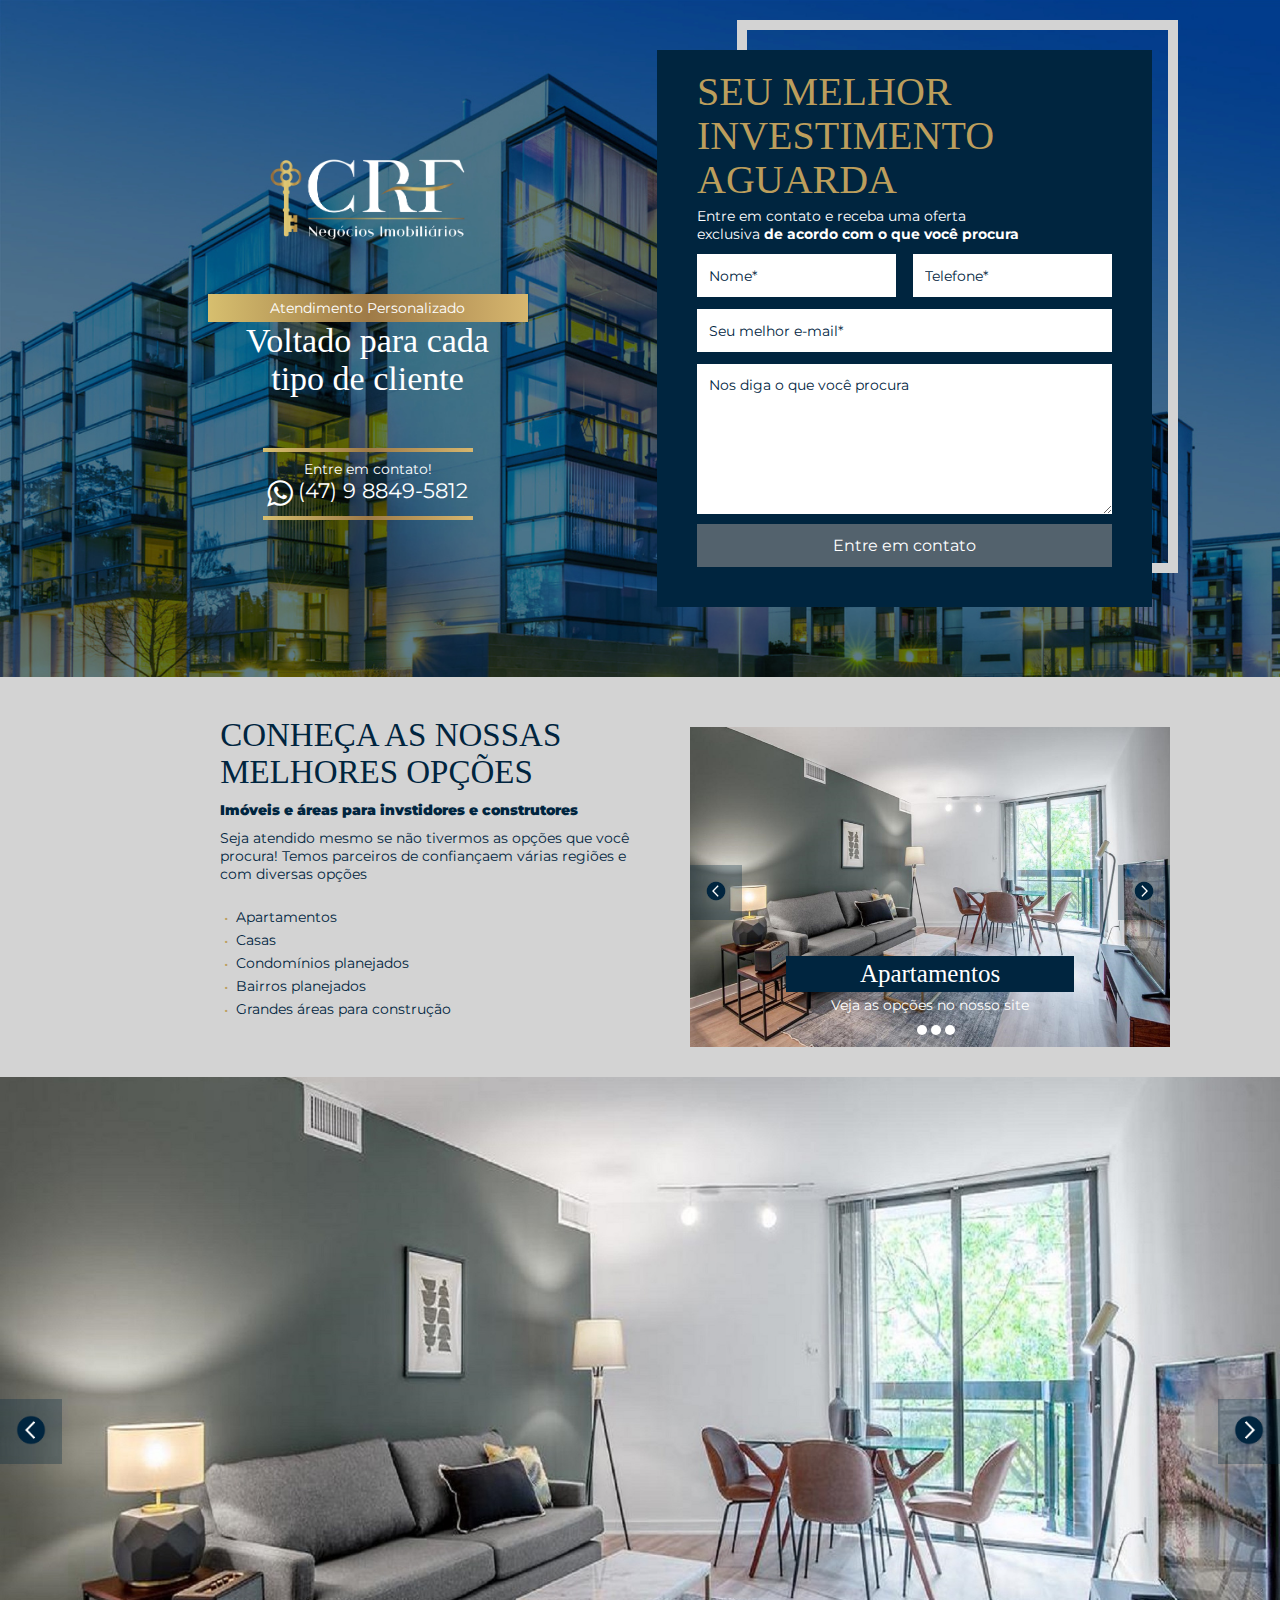
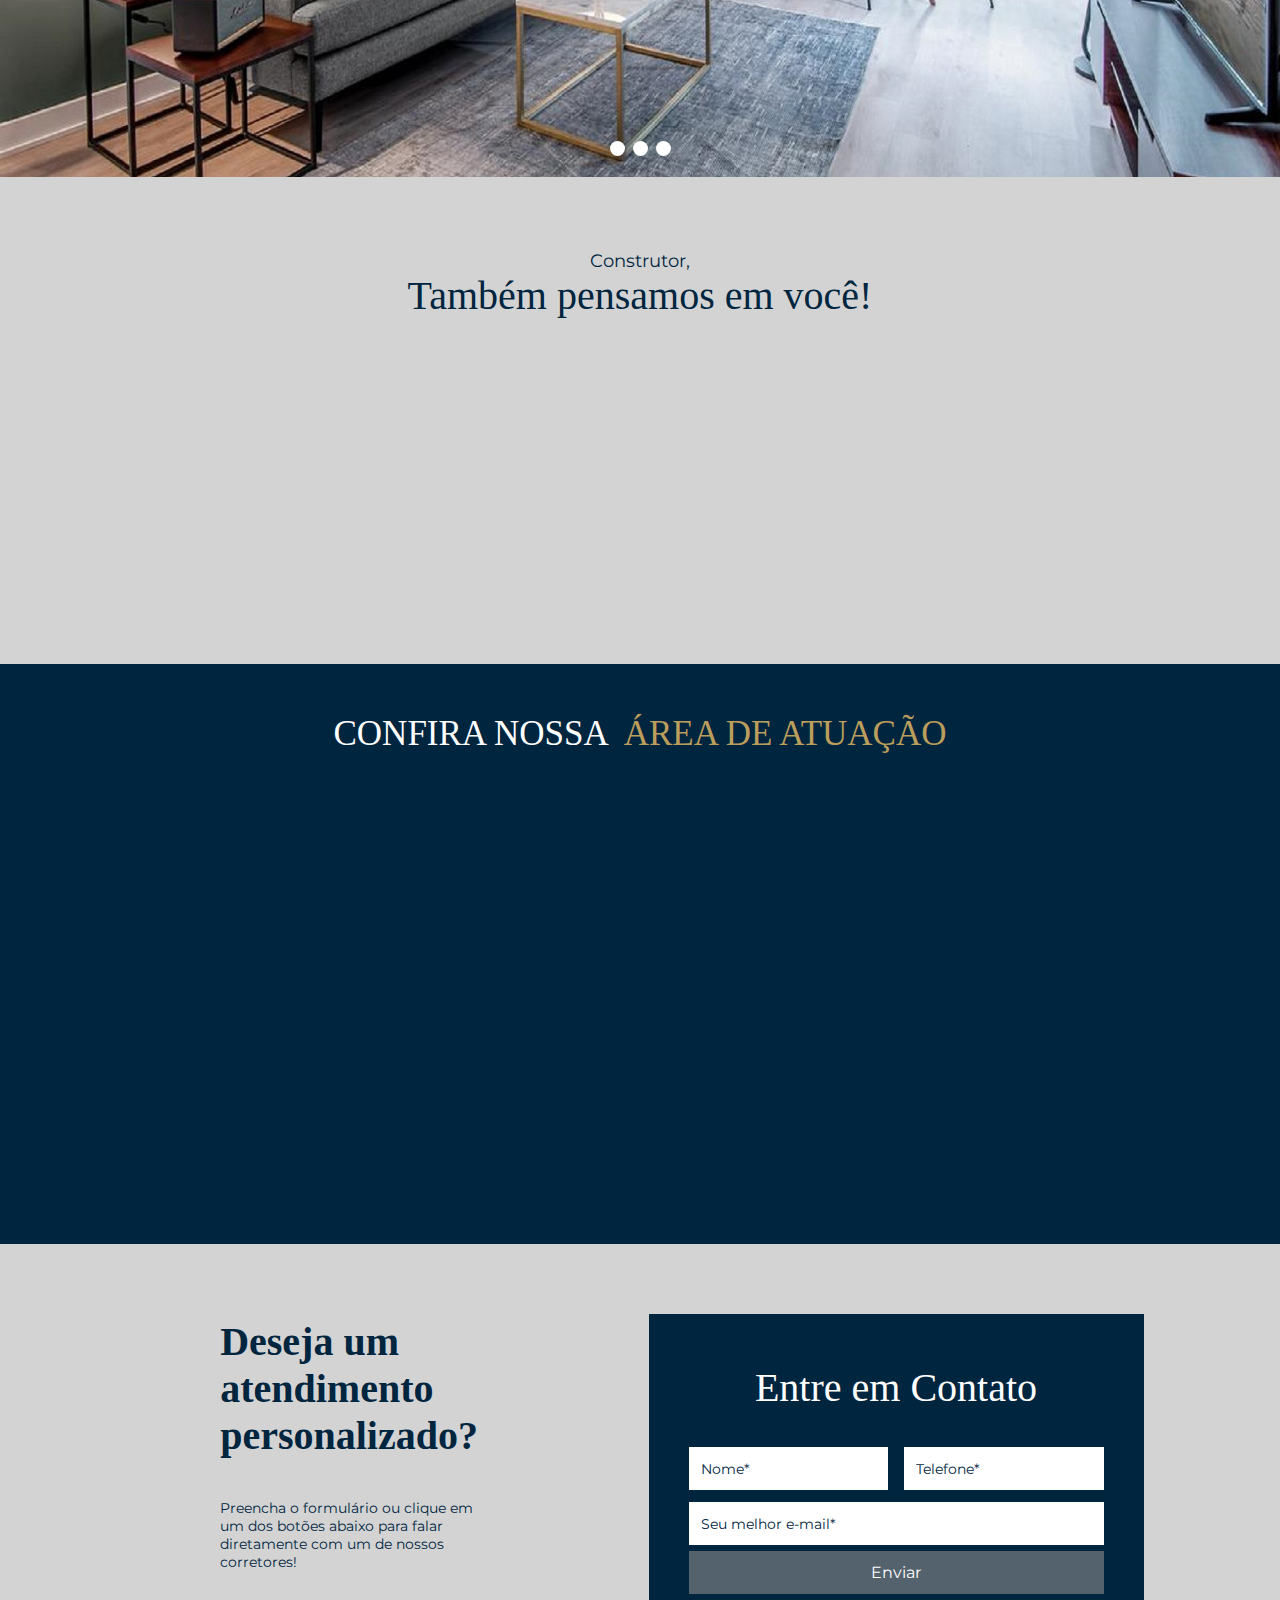
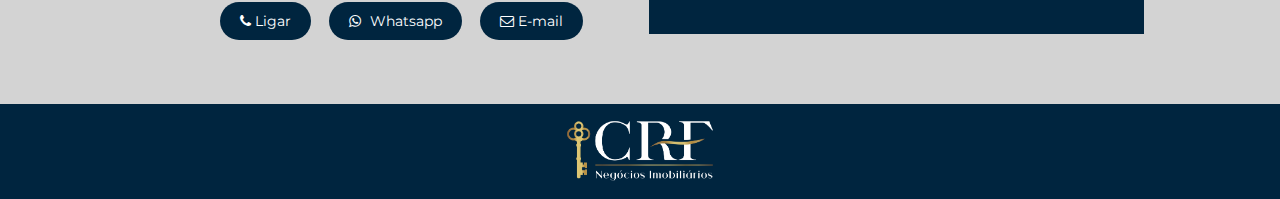
==== index.html @ a155dc1a "fixed alignment on terrenos" ====
<!DOCTYPE html>
<html lang="pt-br">
  <head>
    <title>CRF - Negócios Imobiliários</title>
    <meta charset="utf-8" />
    <meta name="viewport" content="width=device-width, initial-scale=1" />
    <link rel="stylesheet" href="style.css" />
    <script src="https://ajax.googleapis.com/ajax/libs/jquery/1.7.1/jquery.min.js"></script>
    <link
      rel="stylesheet"
      href="https://cdnjs.cloudflare.com/ajax/libs/font-awesome/4.7.0/css/font-awesome.min.css"
    />
    <link
      href="https://fonts.googleapis.com/css?family=Open+Sans"
      rel="stylesheet"
      type="text/css"
    />
    <link rel="preconnect" href="https://fonts.gstatic.com" />
    <link
      href="https://fonts.googleapis.com/css2?family=Montserrat&display=swap"
      rel="stylesheet"
    />
  </head>
  <body>
    <script>
      $(window).on("load", function () {
        $(window)
          .scroll(function () {
            var windowBottom = $(this).scrollTop() + $(this).innerHeight();
            $(".fadeScroll").each(function () {
              /* Check the location of each desired element */
              var objectBottom = $(this).offset().top + $(this).outerHeight();

              /* If the element is completely within bounds of the window, fade it in */
              if (objectBottom < windowBottom) {
                //object comes into view (scrolling down)
                if ($(this).css("opacity") == 0) {
                  $(this).fadeTo(500, 1);
                }
              } else {
                //object goes out of view (scrolling up)
                if ($(this).css("opacity") == 1) {
                  $(this).fadeTo(500, 0);
                }
              }
            });
          })
          .scroll(); //invoke scroll-handler on page-load
      });
      $(window).on("load", function () {
        $(window)
          .scroll(function () {
            var windowBottom = $(this).scrollTop() + $(this).innerHeight();
            $(".fadeScroll1").each(function () {
              /* Check the location of each desired element */
              var objectBottom = $(this).offset().top + $(this).outerHeight();

              /* If the element is completely within bounds of the window, fade it in */
              if (objectBottom < windowBottom) {
                //object comes into view (scrolling down)
                if ($(this).css("opacity") == 0) {
                  $(this).fadeTo(1200, 1);
                }
              } else {
                //object goes out of view (scrolling up)
                if ($(this).css("opacity") == 1) {
                  $(this).fadeTo(500, 0);
                }
              }
            });
          })
          .scroll(); //invoke scroll-handler on page-load
      });
      $(window).on("load", function () {
        $(window)
          .scroll(function () {
            var windowBottom = $(this).scrollTop() + $(this).innerHeight();
            $(".fadeScroll2").each(function () {
              /* Check the location of each desired element */
              var objectBottom = $(this).offset().top + $(this).outerHeight();

              /* If the element is completely within bounds of the window, fade it in */
              if (objectBottom < windowBottom) {
                //object comes into view (scrolling down)
                if ($(this).css("opacity") == 0) {
                  $(this).fadeTo(1900, 1);
                }
              } else {
                //object goes out of view (scrolling up)
                if ($(this).css("opacity") == 1) {
                  $(this).fadeTo(500, 0);
                }
              }
            });
          })
          .scroll(); //invoke scroll-handler on page-load
      });
    </script>
    <div class="principal">
      <div class="primeira-secao">
        <div class="wrapper">
          <div class="atendimento fadeIn">
            <img src="crf_logo.png" alt="CRF Negócios Imobiliários" />
            <div class="msg-atend">
              <h1>Atendimento Personalizado</h1>
              <h2>Voltado para cada <br />tipo de cliente</h2>
            </div>
            <div class="telefone">
              <div class="border-wrapper">
                <h1>Entre em contato!</h1>
                <div class="numero">
                  <i class="fa fa-whatsapp" style="font-size: 30px"></i>
                  <h2>(47) 9 8849-5812</h2>
                </div>
              </div>
            </div>
          </div>
          <div class="contato-border-wrapper">
            <div class="contato">
              <h1>SEU MELHOR INVESTIMENTO AGUARDA</h1>
              <h2>
                Entre em contato e receba uma oferta <br />exclusiva
                <b>de acordo com o que você procura</b>
              </h2>
              <input type="text" id="name" name="name" placeholder="Nome*" />
              <input
                type="tel"
                id="tele"
                name="telefone"
                placeholder="Telefone*"
              />
              <input
                type="email"
                id="mail"
                name="email"
                placeholder="Seu melhor e-mail*"
              />
              <textarea
                id="texto"
                name="texto"
                placeholder="Nos diga o que você procura"
              ></textarea>
              <input type="submit" value="Entre em contato" />
            </div>
          </div>
        </div>
      </div>
      <div class="segunda-secao">
        <div class="wrapper">
          <div class="segunda-texto">
            <h1>CONHEÇA AS NOSSAS<br />MELHORES OPÇÕES</h1>
            <h2>Imóveis e áreas para invstidores e construtores</h2>
            <p>
              Seja atendido mesmo se não tivermos as opções que você procura!
              Temos parceiros de confiançaem várias regiões e com diversas
              opções
            </p>
            <ul>
              <li><span>Apartamentos</span></li>
              <li><span>Casas</span></li>
              <li><span>Condomínios planejados</span></li>
              <li><span>Bairros planejados</span></li>
              <li><span>Grandes áreas para construção</span></li>
            </ul>
          </div>
          <div class="slideshow">
            <div class="slideshow-container">
              <div class="mySlides1 fadeIn">
                <img src="images/img1.jpg" />
                <div class="text">
                  <h1>Apartamentos</h1>
                  <br />
                  <h2>Veja as opções no nosso site</h2>
                </div>
              </div>

              <div class="mySlides1 fadeIn">
                <img src="images/img2.jpg" />
                <div class="text">
                  <h1>Apartamentos</h1>
                  <br />
                  <h2>Veja as opções no nosso site</h2>
                </div>
              </div>

              <div class="mySlides1 fadeIn">
                <img src="images/img3.jpg" />
                <div class="text">
                  <h1>Apartamentos</h1>
                  <br />
                  <h2>Veja as opções no nosso site</h2>
                </div>
              </div>
              <a class="prev" onclick="plusSlides(-1, 0)"
                ><img src="left.png" width="20px"
              /></a>
              <a class="next" onclick="plusSlides(1, 0)"
                ><img src="right.png" width="20px"
              /></a>
              <div class="dot-container" style="text-align: center">
                <span class="dot" onclick="currentSlide(1, 0)"></span>
                <span class="dot" onclick="currentSlide(2, 0)"></span>
                <span class="dot" onclick="currentSlide(3, 0)"></span>
              </div>
            </div>
          </div>
        </div>
      </div>
      <div class="terceira-secao">
        <div class="slideshow2">
          <div class="slideshow-container2">
            <div class="mySlides2 fadeIn">
              <img src="images/img1.jpg" />
            </div>
            <div class="mySlides2 fadeIn">
              <img src="images/img2.jpg" />
            </div>
            <div class="mySlides2 fadeIn">
              <img src="images/img3.jpg" />
            </div>
            <a class="prev2" onclick="plusSlides(-1, 1)"
              ><img src="left.png" width="30px"
            /></a>
            <a class="next2" onclick="plusSlides(1, 1)"
              ><img src="right.png" width="30px"
            /></a>
            <div style="text-align: center">
              <span class="dot2" onclick="currentSlide(1, 1)"></span>
              <span class="dot2" onclick="currentSlide(2, 1)"></span>
              <span class="dot2" onclick="currentSlide(3, 1)"></span>
            </div>
          </div>
        </div>
      </div>
      <div class="quarta-secao">
        <div class="wrapper-quarta">
          <div class="quarta-texto">
            <h1>Construtor,</h1>
            <h2>Também pensamos em você!</h2>
          </div>
          <div class="conteudo">
            <div class="terrenos fadeScroll">
              <div class="conteudo-border-wrapper">
                <div class="icone-per">
                  <img src="terrenos.png" width="70px" height="70px" />
                </div>
              </div>
              <h1>Terrenos</h1>
              <h2>
                Terrenos para prédios com frente para avenida e/ou vista para o
                mar
              </h2>
            </div>
            <div class="grandes-terrenos fadeScroll1">
              <div class="conteudo-border-wrapper">
                <div class="icone-per">
                  <img src="gr-terrenos.png" width="70px" height="70px" />
                </div>
              </div>
              <h1>Grandes Terrenos</h1>
              <h2>
                Grandes áreas para loteamentos, com foco em bairros planejados,
                cidades inteligentes e master plan
              </h2>
            </div>
            <div class="permutas fadeScroll2">
              <div class="conteudo-border-wrapper">
                <div class="icone-per">
                  <img src="permuta.png" width="70px" height="70px" />
                </div>
              </div>
              <h1>Permutas</h1>
              <h2>Alternativa de troca de terreno por área construida</h2>
            </div>
          </div>
        </div>
      </div>
      <div class="quinta-secao">
        <div class="quinta-texto">
          <h1>CONFIRA NOSSA</h1>
          <h2>ÁREA DE ATUAÇÃO</h2>
        </div>
        <div class="mapa">
          <iframe
            src="https://www.google.com/maps/embed?pb=!1m18!1m12!1m3!1d80434.41020060625!2d-48.65379121962411!3d-27.00701658657903!2m3!1f0!2f0!3f0!3m2!1i1024!2i768!4f13.1!3m3!1m2!1s0x94d8b668abfea471%3A0x4fca490504a87e6e!2sBalne%C3%A1rio%20Cambori%C3%BA%20-%20State%20of%20Santa%20Catarina!5e0!3m2!1sen!2sbr!4v1610211548221!5m2!1sen!2sbr"
            width="800"
            height="400"
            frameborder="0"
            style="border: 0"
            allowfullscreen=""
            aria-hidden="false"
            tabindex="0"
          ></iframe>
        </div>
      </div>
      <div class="sexta-secao">
        <div class="wrapper-sexta">
          <div class="sexta-texto">
            <h1>Deseja um atendimento personalizado?</h1>
            <p>
              Preencha o formulário ou clique em um dos botões abaixo para falar
              diretamente com um de nossos corretores!
            </p>
            <div class="sexta-botoes">
              <a class="botao-fone" href="tel:00000000"
                ><i class="fa fa-phone" style="font-size: 14px"></i> Ligar</a
              >
              <a class="botoes" href="https://wa.me/000000000">
                <i class="fa fa-whatsapp" style="font-size: 14px"></i>
                Whatsapp</a
              >
              <a class="botoes" href="mailto: abc@example.com"
                ><i class="fa fa-envelope-o" style="font-size: 14px"></i>
                E-mail</a
              >
            </div>
          </div>
          <div class="sexta-form">
            <div class="contato2">
              <h1>Entre em Contato</h1>
              <input type="text" id="name" name="name" placeholder="Nome*" />
              <input
                type="tel"
                id="tele"
                name="telefone"
                placeholder="Telefone*"
              />
              <input
                type="email"
                id="mail"
                name="email"
                placeholder="Seu melhor e-mail*"
              />
              <input type="submit" value="Enviar" />
            </div>
          </div>
        </div>
      </div>
      <footer class="rodape">
        <img src="crf_logo.png" alt="CRF Negócios Imobiliários" />
      </footer>
    </div>
    <script type="text/javascript" src="slideshow.js"></script>
  </body>
</html>
---- style.css ----
/* RESET */
* {
  margin: 0;
  padding: 0;
  font-size: 100%;
  font-family: "Montserrat", sans-serif;
  font-weight: normal;
  box-sizing: border-box;
  border: none;
  outline: none;
}

::placeholder {
  color: #00253f;
  font-size: 14px;
}

img {
  max-width: 100%;
}
ul {
  list-style: none;
}
a {
  text-decoration: none;
  color: #fff;
}
h2 {
  font-size: 1em;
}

/* SOCIAL ICONS */
.social-icons {
  float: right;
}

.fa-whatsapp {
  margin-right: 5px;
}

fa-exchange-alt {
  margin: auto;
}

fa-phone {
  margin: auto;
}

/* PRINCIPAL */
.principal {
  display: flex;
  flex-direction: column;
  align-items: center;
  background-color: lightgrey;
  width: 100%;
  height: auto;
}

.wrapper {
  width: 80%;
  display: flex;
}

/* PRIMEIRA SEÇÃO */
.primeira-secao {
  display: flex;
  justify-content: center;
  position: relative;
  width: 100%;
  background-image: url(bg-1.jpg);
  background-repeat: no-repeat;
  background-attachment: fixed;
  background-size: cover;
}

/* ATENDIMENTO */
@-webkit-keyframes fadeIn {
  0% {
    opacity: 0;
  }
  100% {
    opacity: 1;
  }
}
@-moz-keyframes fadeIn {
  0% {
    opacity: 0;
  }
  100% {
    opacity: 1;
  }
}
@-o-keyframes fadeIn {
  0% {
    opacity: 0;
  }
  100% {
    opacity: 1;
  }
}
@keyframes fadeIn {
  0% {
    opacity: 0;
  }
  100% {
    opacity: 1;
  }
}

@-webkit-keyframes transition {
  0% {
    left: 100px;
    top: -50px;
    opacity: 0;
  }
  100% {
    opacity: 1;
  }
}
@-moz-keyframes transition {
  0% {
    left: 100px;
    top: -50px;
    opacity: 0;
  }
  100% {
    opacity: 1;
  }
}
@-o-keyframes transition {
  0% {
    left: 100px;
    top: -50px;
    opacity: 0;
  }
  100% {
    opacity: 1;
  }
}
@keyframes transition {
  0% {
    left: 100px;
    top: -50px;
    opacity: 0;
  }
  100% {
    opacity: 1;
  }
}

.fadeIn {
  -webkit-animation: fadeIn 500ms ease-in-out;
  -moz-animation: fadeIn 500ms ease-in-out;
  -o-animation: fadeIn 500ms ease-in-out;
  animation: fadeIn 500ms ease-in-out;
}

.atendimento {
  width: 50%;
  text-align: center;
  display: flex;
  flex-direction: column;
  align-items: center;
  justify-content: center;
}

.atendimento img {
  max-width: 200px;
  margin-bottom: 50px;
}

.msg-atend h1 {
  background-image: linear-gradient(90deg, #d7bf6f, #9e7a47, #d7b76f);
  padding: 5px;
  width: 320px;
  font-size: 14px;
  font-family: "Montserrat";
  color: #fff;
}

.msg-atend h2 {
  width: 320px;
  font-size: 34px;
  font-family: "Playfair Display";
  color: #fff;
  margin-bottom: 50px;
}

.telefone {
  display: flex;
  flex-direction: column;
  align-items: center;
  width: 213px;
}

.border-wrapper {
  border-top: 4px solid;
  border-bottom: 4px solid;
  border-image: linear-gradient(90deg, #d7bf6f, #9e7a47, #d7b76f);
  border-image-slice: 1;
}

.telefone h1 {
  margin-top: 8px;
  font-family: "Montserrat";
  font-size: 14px;
  color: #fff;
  background: none;
}

.telefone .numero {
  display: flex;
  align-items: flex-start;
  width: 210px;
  margin-bottom: 8px;
  text-align: center;
  justify-content: center;
  font-family: "Montserrat";
  font-weight: bold;
  font-size: 21px;
  color: #fff;
}

/* CONTATO */

.contato-border-wrapper {
  position: relative;
  margin: 50px 0 0 50px;
  display: inline-block;
}

.contato-border-wrapper::after {
  content: "";
  position: absolute;
  width: 85%;
  height: 85%;
  border: 10px solid lightgrey;
  left: 80px;
  top: -30px;
  z-index: 1;
  animation-name: transition;
  animation-duration: 2s;
}

.contato {
  position: relative;
  background-color: #00253f;
  width: 495px;
  padding: 20px 40px 40px 40px;
  margin-bottom: 70px;
  z-index: 2;
}
.contato h1 {
  color: #bc9e5c;
  font-size: 40px;
  font-family: "Playfair Display";
  line-height: 1.1em;
  margin-bottom: 5px;
}

.contato h2 {
  color: #fff;
  font-size: 14px;
  font-family: "Montserrat";
  margin-bottom: 5px;
}

.contato b {
  color: #fff;
  font-size: 14px;
  font-weight: bold;
  font-family: "Montserrat";
}

input[type="text"],
select {
  width: 48%; /* Full width */
  padding: 12px; /* Some padding */
  box-sizing: border-box; /* Make sure that padding and width stays in place */
  margin-top: 6px; /* Add a top margin */
  margin-bottom: 6px; /* Bottom margin */
  resize: vertical; /* Allow the user to vertically resize the textarea (not horizontally) */
}
textarea {
  width: 100%; /* Full width */
  height: 150px;
  padding: 12px; /* Some padding */
  box-sizing: border-box; /* Make sure that padding and width stays in place */
  margin-top: 6px; /* Add a top margin */
  margin-bottom: 6px; /* Bottom margin */
  resize: vertical; /* Allow the user to vertically resize the textarea (not horizontally) */
}

input[type="tel"] {
  float: right;
  width: 48%; /* Full width */
  padding: 12px; /* Some padding */
  box-sizing: border-box; /* Make sure that padding and width stays in place */
  margin-top: 6px; /* Add a top margin */
  margin-bottom: 6px; /* Bottom margin */
  resize: vertical; /* Allow the user to vertically resize the textarea (not horizontally) */
}
input[type="email"] {
  width: 100%; /* Full width */
  padding: 12px; /* Some padding */
  box-sizing: border-box; /* Make sure that padding and width stays in place */
  margin-top: 6px; /* Add a top margin */
  margin-bottom: 6px; /* Bottom margin */
  resize: vertical; /* Allow the user to vertically resize the textarea (not horizontally) */
}

/* Style the submit button with a specific background color etc */
input[type="submit"] {
  width: 100%;
  background-color: #53626d;
  color: white;
  padding: 12px 20px;
  border: none;
  cursor: pointer;
}

/* When moving the mouse over the submit button, add a darker green color */
input[type="submit"]:hover {
  background-image: linear-gradient(90deg, #9e7a47, #d7bf6f, #9e7a47);
  color:#00253f;
  font-weight: bold;
}

/* Add a background color and some padding around the form */
.container {
  border-radius: 5px;
  background-color: #f2f2f2;
  padding: 20px;
}

/* SEGUNDA SEÇÃO */
.segunda-secao {
  display: flex;
  justify-content: center;
  position: relative;
  height: 400px;
}

.segunda-texto {
  width: 50%;
  padding-left: 9%;
}

.segunda-texto h1 {
  color: #00253f;
  font-size: 33px;
  font-family: "Playfair Display";
  margin-bottom: 10px;
  margin-top: 40px;
}

.segunda-texto h2 {
  color: #00253f;
  font-size: 14px;
  font-weight: 900;
  font-family: "Montserrat";
  margin-bottom: 10px;
}

.segunda-texto p {
  color: #00253f;
  font-size: 14px;
  font-family: "Montserrat";
  margin-bottom: 25px;
}

.segunda-texto ul {
  margin-bottom: 25px;
}

.segunda-texto ul li {
  display: list-item;
  list-style-type: none;
  position: relative;
  color: #00253f;
  font-size: 14px;
  margin-left: 1rem;
  font-family: "Montserrat";
  margin-bottom: 5px;
}

.segunda-texto ul li span {
  font-size: 14px;
}

.segunda-texto ul li::before {
  content: "\2022"; /* Add content: \2022 is the CSS Code/unicode for a bullet */
  color: #bc9e5c; /* Change the color */
  position: absolute;
  left: -0.8em; /* Adjust this value so that it appears where you want. */
  font-size: 1.1em;
}

/* Slideshow container */
.slideshow {
  display: flex;
  width: 50%;
  margin-bottom: 25px;
}

.slideshow-container {
  display: flex;
  position: relative;
  margin: 50px;
  max-width: 480px;
  max-height: 480px;
}

/* Hide the images by default */
.mySlides1 {
  display: none;
  position: relative;
}
.mySlides1 img {
  object-fit: fill;
  max-width: 480px;
 max-height: 480px;
}

/* Next & previous buttons */
.prev,
.next {
  cursor: pointer;
  position: absolute;
  background-color: rgba(0, 37, 61, 0.3);
  top: 50%;
  width: auto;
  padding: 16px;
  color: white;
  font-weight: bold;
  font-size: 12px;
  transition: 0.6s ease;
  user-select: none;
}

/* Position the "next button" to the right */
.next {
  right: 0;
}

/* On hover, add a black background color with a little bit see-through */
.prev:hover,
.next:hover {
  background-color: rgba(0, 37, 61, 0.6);
}

/* Caption text */
.text {
  display: flex;
  flex-direction: column;
  align-items: center;
}

.text h1 {
  margin: auto;
  color: #fff;
  background-color: #00253f;
  font-family: "Playfair";
  font-size: 25px;
  padding-top: 4px;
  padding-bottom: 4px;
  position: absolute;
  bottom: 10px;
  width: 60%;
  text-align: center;
}

.text h2 {
  color: #fff;
  font-family: "Montserrat";
  font-size: 14px;
  padding: 8px 12px;
  position: absolute;
  bottom: -20px;
  width: 60%;
  text-align: center;
}

/* The dots/bullets/indicators */
.dot-container {
  display: flex;
  position: relative;
  flex-direction: row;
  align-items: center;
  left:-255px;
  bottom: -165px;
}

.dot {
  cursor: pointer;
  height: 10px;
  width: 10px;
  margin: 0 2px;
  background-color: #fff;
  border-radius: 50%;
  display: inline-block;
  transition: background-color 0.6s ease;
}

.active,
.dot:hover {
  background-color: #00253f;
}

/* Fading animation */
.fade {
  -webkit-animation-name: fade;
  -webkit-animation-duration: 1.5s;
  animation-name: fade;
  animation-duration: 1.5s;
}

@-webkit-keyframes fade {
  from {
    opacity: 0.4;
  }
  to {
    opacity: 1;
  }
}

@keyframes fade {
  from {
    opacity: 0.4;
  }
  to {
    opacity: 1;
  }
}

/* TERCEIRA SEÇÃO */
.terceira-secao {
  display: flex;
  justify-content: center;
  position: relative;
  width: 100%;
}

.slideshow2 {
  display: flex;
  justify-content: center;
  width: 100%;
}

.slideshow-container2 {
  position: relative;
  width: 100%;
}

.mySlides2 {
  display: none;
  position: relative;
  width: 100%;
}

.mySlides2 img {
  height: 700px;
  width: 100%;
  overflow: hidden;
  background-size: cover;
  background-position: center;
  object-fit: cover;
}

/* Next & previous buttons */
.prev2,
.next2 {
  cursor: pointer;
  position: absolute;
  background-color: rgba(0, 37, 61, 0.3);
  top: 50%;
  width: auto;
  margin-top: -40px;
  padding: 16px;
  color: white;
  font-weight: bold;
  font-size: 12px;
  transition: 0.6s ease;
  user-select: none;
}

/* Position the "next button" to the right */
.next2 {
  right: 0;
}

/* On hover, add a black background color with a little bit see-through */
.prev2:hover,
.next2:hover {
  background-color: rgba(0, 37, 61, 0.6);
}

.dot2 {
  cursor: pointer;
  position: relative;
  height: 15px;
  width: 15px;
  bottom: 40px;
  margin: 0 2px;
  background-color: #fff;
  border-radius: 50%;
  display: inline-block;
  transition: background-color 0.6s ease;
}

.active,
.dot2:hover {
  background-color: #00253f;
}

/* QUARTA SEÇÃO */
.quarta-secao {
  display: flex;
  justify-content: center;
  align-content: center;
  position: relative;
  width: 100%;
}

.wrapper-quarta {
  width: 80%;
  display: flex;
  flex-direction: column;
  justify-content: center;
  align-content: center;
}
.quarta-texto {
  display: flex;
  flex-direction: column;
  justify-content: center;
  align-items: center;
  width: 100%;
}

.quarta-texto h1 {
  font-family: "Montserrat";
  font-size: 18px;
  margin-top: 50px;
  color: #00253f;
}

.quarta-texto h2 {
  font-family: "Playfair";
  font-size: 40px;
  color: #00253f;
  margin-bottom: 50px;
}

.conteudo {
  display: flex;
  flex-direction: row;
  justify-content: center;
  width: 100%;
  margin-bottom: 70px;
}

.terrenos {
  display: flex;
  flex-direction: column;
  align-items: center;
  text-align: center;
}

.terrenos .icone-per {
  position: relative;
  align-items: center;
  background-color: #00253f;
  width: 70px;
  height: 70px;
  z-index: 2;
}

.terrenos h1 {
  font-weight: bold;
  margin-top: 40px;
  margin-bottom: 20px;
}

.terrenos h2 {
  width: 250px;
}

.grandes-terrenos {
  display: flex;
  flex-direction: column;
  align-items: center;
  text-align: center;
  animation-delay: 1s;
}

.grandes-terrenos .icone-per {
  position: relative;
  background-color: #00253f;
  width: 70px;
  height: 70px;
  z-index: 2;
}

.grandes-terrenos h1 {
  font-weight: bold;
  margin-top: 40px;
  margin-bottom: 20px;
}

.grandes-terrenos h2 {
  width: 250px;
}

.permutas {
  display: flex;
  flex-direction: column;
  align-items: center;
  text-align: center;
  font-family: "Montserrat";
  animation-delay: 2s;
}

.conteudo-border-wrapper {
  position: relative;
  display: inline-block;
}

.conteudo-border-wrapper::after {
  border: 4px solid;
  border-image: linear-gradient(90deg, #9e7a47, #d7bf6f, #9e7a47);
  border-image-slice: 1;
  content: "";
  position: absolute;
  width: 100%;
  height: 100%;
  left: -15px;
  top: -15px;
  z-index: 1;
}

.permutas .icone-per {
  position: relative;
  background-color: #00253f;
  width: 70px;
  height: 70px;
  z-index: 2;
}

.permutas h1 {
  font-weight: bold;
  margin-top: 40px;
  margin-bottom: 20px;
}

.permutas h2 {
  width: 250px;
}

.fade {
  margin: 50px;
  padding: 50px;
  opacity: 1;
}

/* QUARTA SEÇÃO */
.quinta-secao {
  display: flex;
  flex-direction: column;
  justify-content: center;
  align-content: center;
  position: relative;
  width: 100%;
  background-color: #00253f;
}

.quinta-texto {
  display: flex;
  flex-direction: row;
  justify-content: center;
  align-items: center;
  width: 100%;
  padding-top: 50px;
  padding-bottom: 20px;
}
.quinta-texto h1 {
  color: #fff;
  font-family: "Playfair Display";
  font-size: 35px;
  margin-right: 15px;
}
.quinta-texto h2 {
  color: #bc9e5c;
  font-family: "Playfair Display";
  font-size: 35px;
}

.mapa {
  display: flex;
  justify-content: center;
  align-content: center;
  margin-bottom: 70px;
}

/* SEXTA SEÇÃO */
.sexta-secao {
  display: flex;
  justify-content: center;
  align-content: center;
  position: relative;
  width: 100%;
  background-image: url(bg-2.jpg);
  background-repeat: no-repeat;
  background-attachment: fixed;
  background-size: cover;
}

.wrapper-sexta {
  width: 80%;
  display: flex;
  flex-direction: row;
  justify-content: center;
  align-content: center;
}

.sexta-texto {
  display: flex;
  flex-direction: column;
  justify-content: center;
  width: 50%;
  padding-left: 9%;
}

.sexta-texto h1 {
  color: #00253f;
  font-family: "Playfair Display";
  font-size: 40px;
  font-weight: bold;
  width: 70%;
  margin-bottom: 40px;
}

.sexta-texto p {
  color: #00253f;
  font-size: 14px;
  width: 65%;
  margin-bottom: 40px;
}

.sexta-botões {
  display: flex;
  flex-direction: row;
  align-items: center;
}

.botao-fone {
  background-color: #00253f;
  padding: 10px 20px;
  border-radius: 30px;
  font-size: 14px;
  margin-left: 0px;
  margin-right: 7px;
}

.botoes {
  background-color: #00253f;
  padding: 10px 20px;
  margin: 0 7px;
  border-radius: 30px;
  font-size: 14px;
}

.botao-fone:hover,
.botoes:hover {
  background-image: linear-gradient(90deg, #9e7a47, #d7bf6f, #9e7a47);
  color:#00253f;
  font-weight: bold;
}

.sexta-form {
  display: flex;
  flex-direction: row;
  justify-content: center;
  align-items: center;
  width: 50%;
}

.contato2 {
  position: relative;
  background-color: #00253f;
  width: 495px;
  padding: 20px 40px 40px 40px;
  margin-bottom: 70px;
  margin-top: 70px;
}

.sexta-form h1 {
  text-align: center;
  color: #fff;
  font-family: "Playfair Display";
  font-size: 40px;
  padding: 30px;
}

/* RODAPÉ */
.rodape {
  display: flex;
  justify-content: center;
  width: 100%;
  background-color: #00253f;
  color: white;
  text-align: center;
}
.rodape img {
  max-width: 150px;
  padding: 15px 0;
}
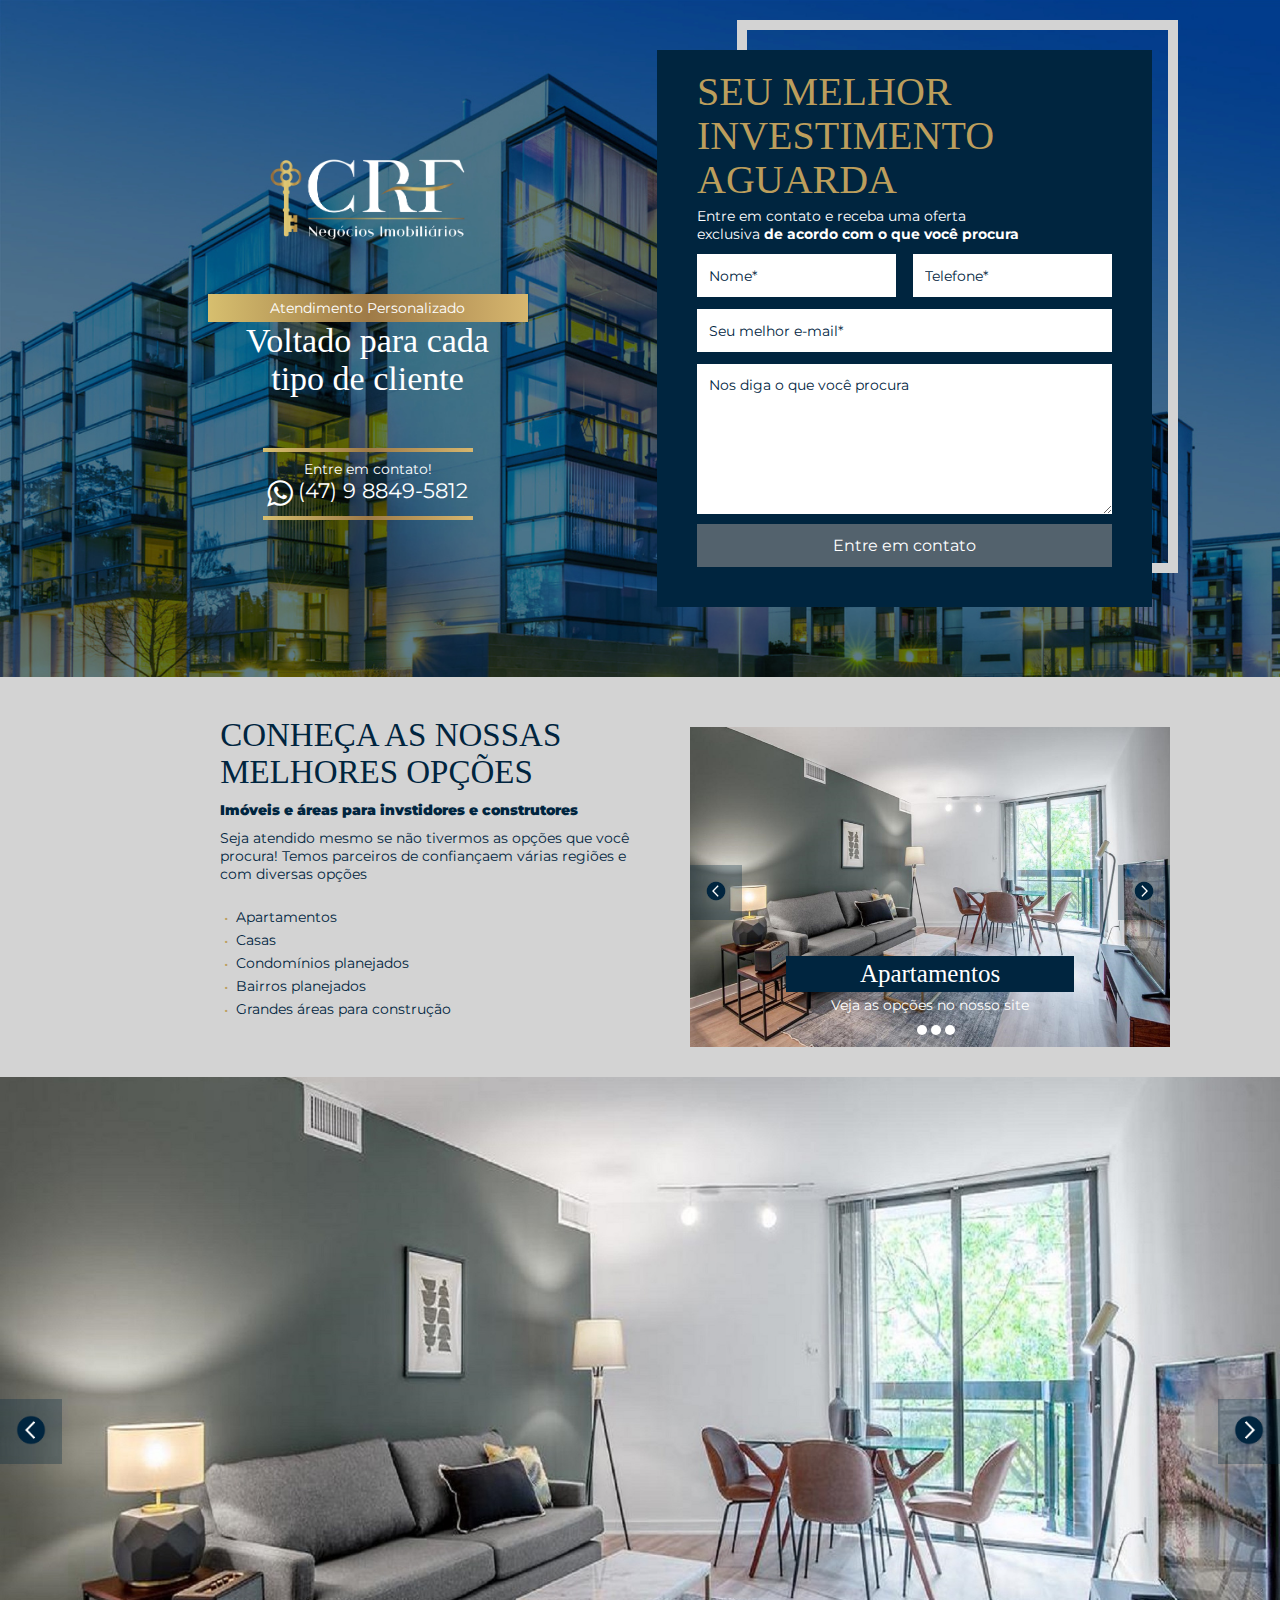
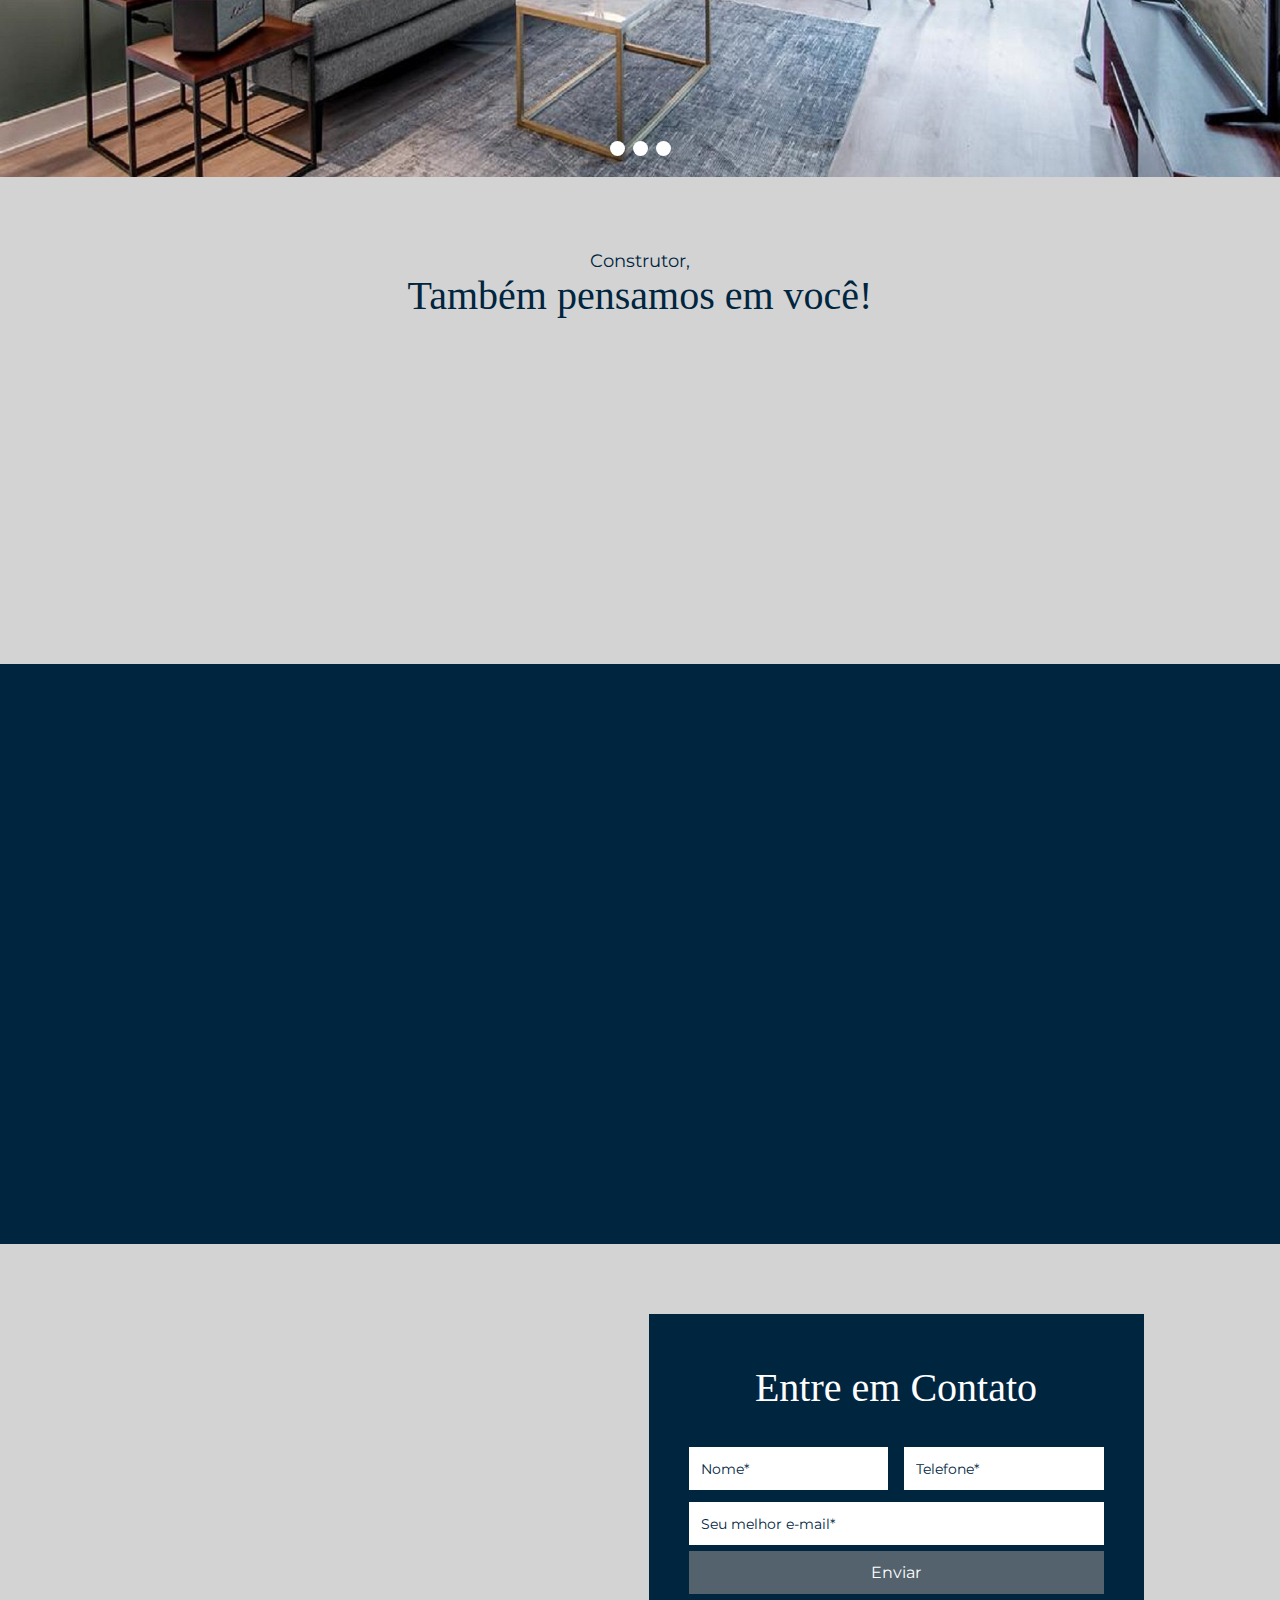
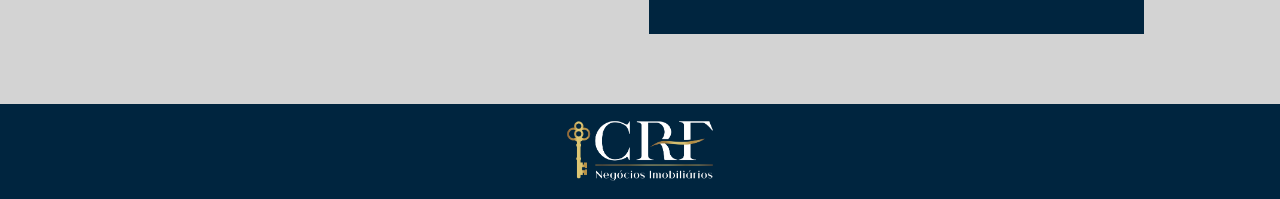
==== commit 59c6a07d: "added fade effects on other sections" ====
--- a/index.html
+++ b/index.html
@@ -95,6 +95,30 @@
           })
           .scroll(); //invoke scroll-handler on page-load
       });
+      $(window).on("load", function () {
+        $(window)
+          .scroll(function () {
+            var windowBottom = $(this).scrollTop() + $(this).innerHeight();
+            $(".fadeScroll3").each(function () {
+              /* Check the location of each desired element */
+              var objectBottom = $(this).offset().top + $(this).outerHeight();
+
+              /* If the element is completely within bounds of the window, fade it in */
+              if (objectBottom < windowBottom) {
+                //object comes into view (scrolling down)
+                if ($(this).css("opacity") == 0) {
+                  $(this).fadeTo(2600, 1);
+                }
+              } else {
+                //object goes out of view (scrolling up)
+                if ($(this).css("opacity") == 1) {
+                  $(this).fadeTo(500, 0);
+                }
+              }
+            });
+          })
+          .scroll(); //invoke scroll-handler on page-load
+      });
     </script>
     <div class="principal">
       <div class="primeira-secao">
@@ -276,7 +300,7 @@
         </div>
       </div>
       <div class="quinta-secao">
-        <div class="quinta-texto">
+        <div class="quinta-texto fadeScroll">
           <h1>CONFIRA NOSSA</h1>
           <h2>ÁREA DE ATUAÇÃO</h2>
         </div>
@@ -295,21 +319,21 @@
       </div>
       <div class="sexta-secao">
         <div class="wrapper-sexta">
-          <div class="sexta-texto">
+          <div class="sexta-texto fadeScroll">
             <h1>Deseja um atendimento personalizado?</h1>
             <p>
               Preencha o formulário ou clique em um dos botões abaixo para falar
               diretamente com um de nossos corretores!
             </p>
             <div class="sexta-botoes">
-              <a class="botao-fone" href="tel:00000000"
+              <a class="botao-fone fadeScroll1" href="tel:00000000"
                 ><i class="fa fa-phone" style="font-size: 14px"></i> Ligar</a
               >
-              <a class="botoes" href="https://wa.me/000000000">
+              <a class="botoes fadeScroll2" href="https://wa.me/000000000">
                 <i class="fa fa-whatsapp" style="font-size: 14px"></i>
                 Whatsapp</a
               >
-              <a class="botoes" href="mailto: abc@example.com"
+              <a class="botoes fadeScroll3" href="mailto: abc@example.com"
                 ><i class="fa fa-envelope-o" style="font-size: 14px"></i>
                 E-mail</a
               >
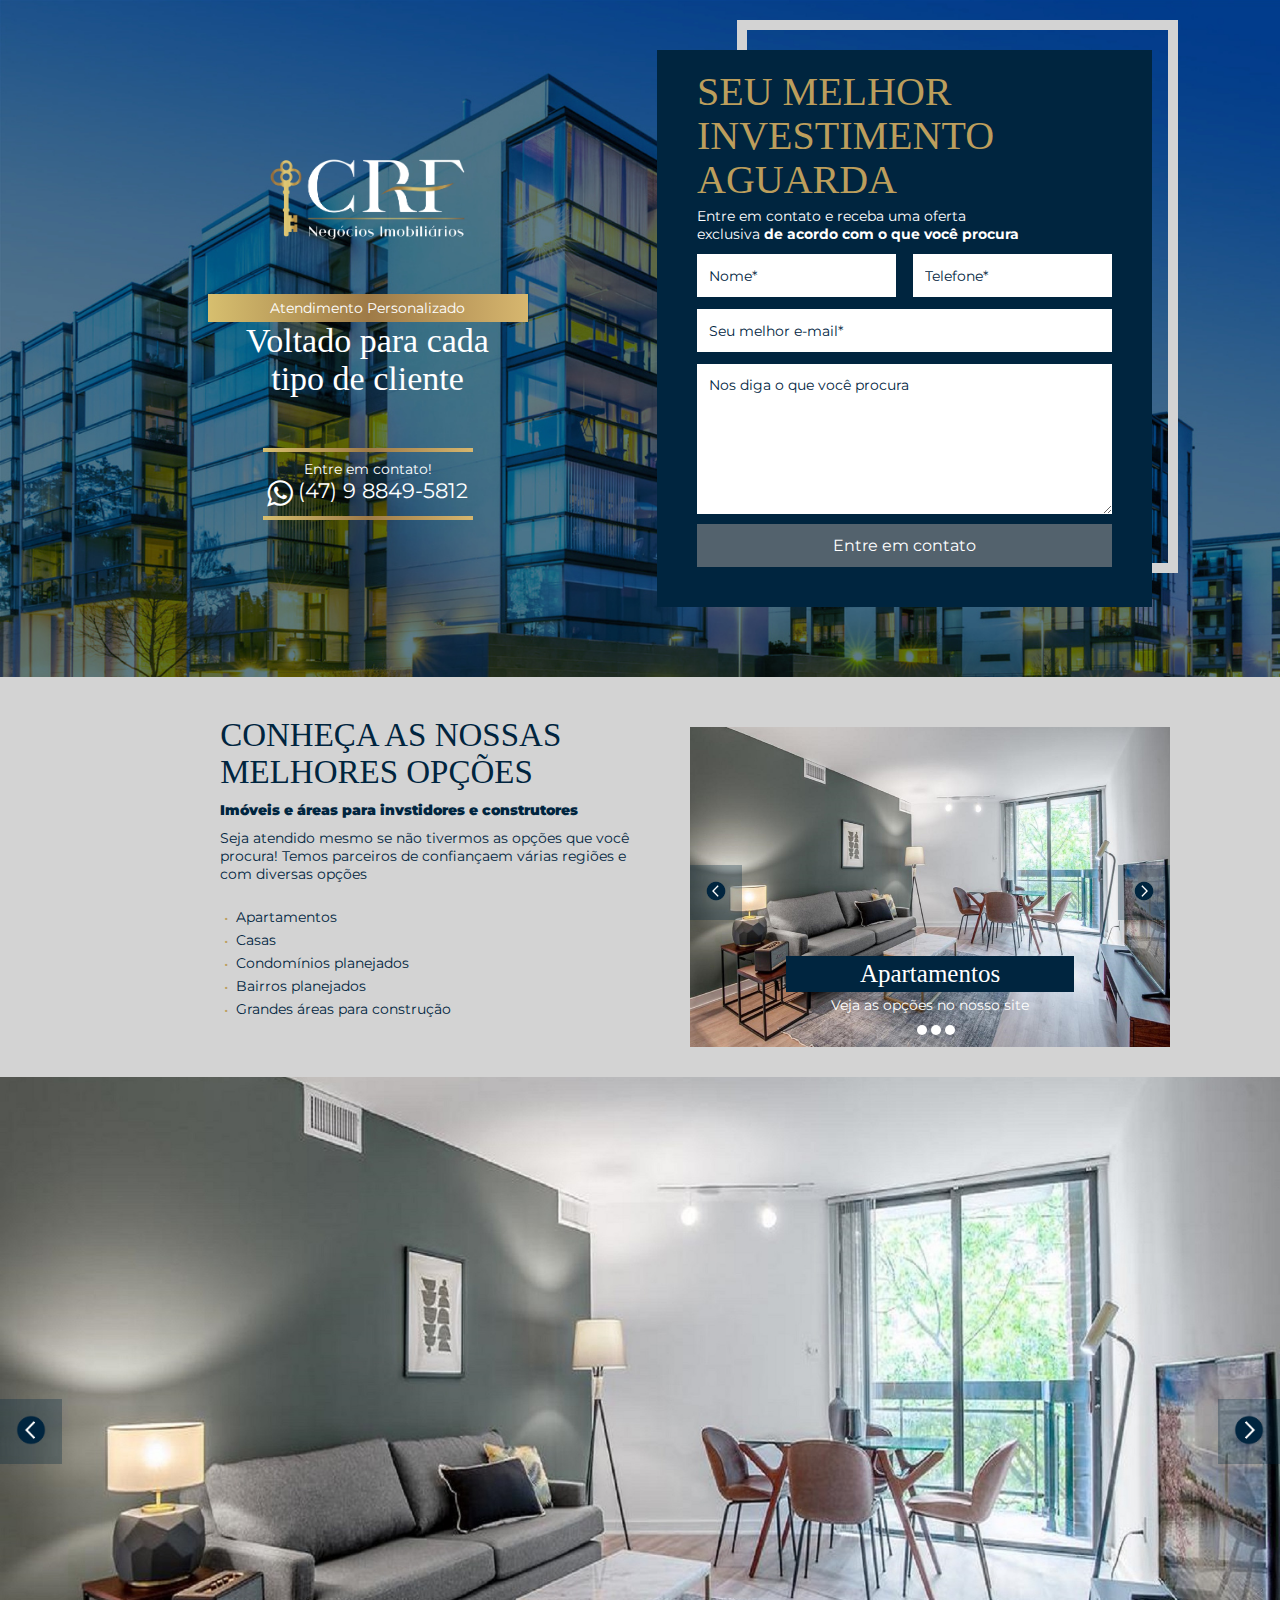
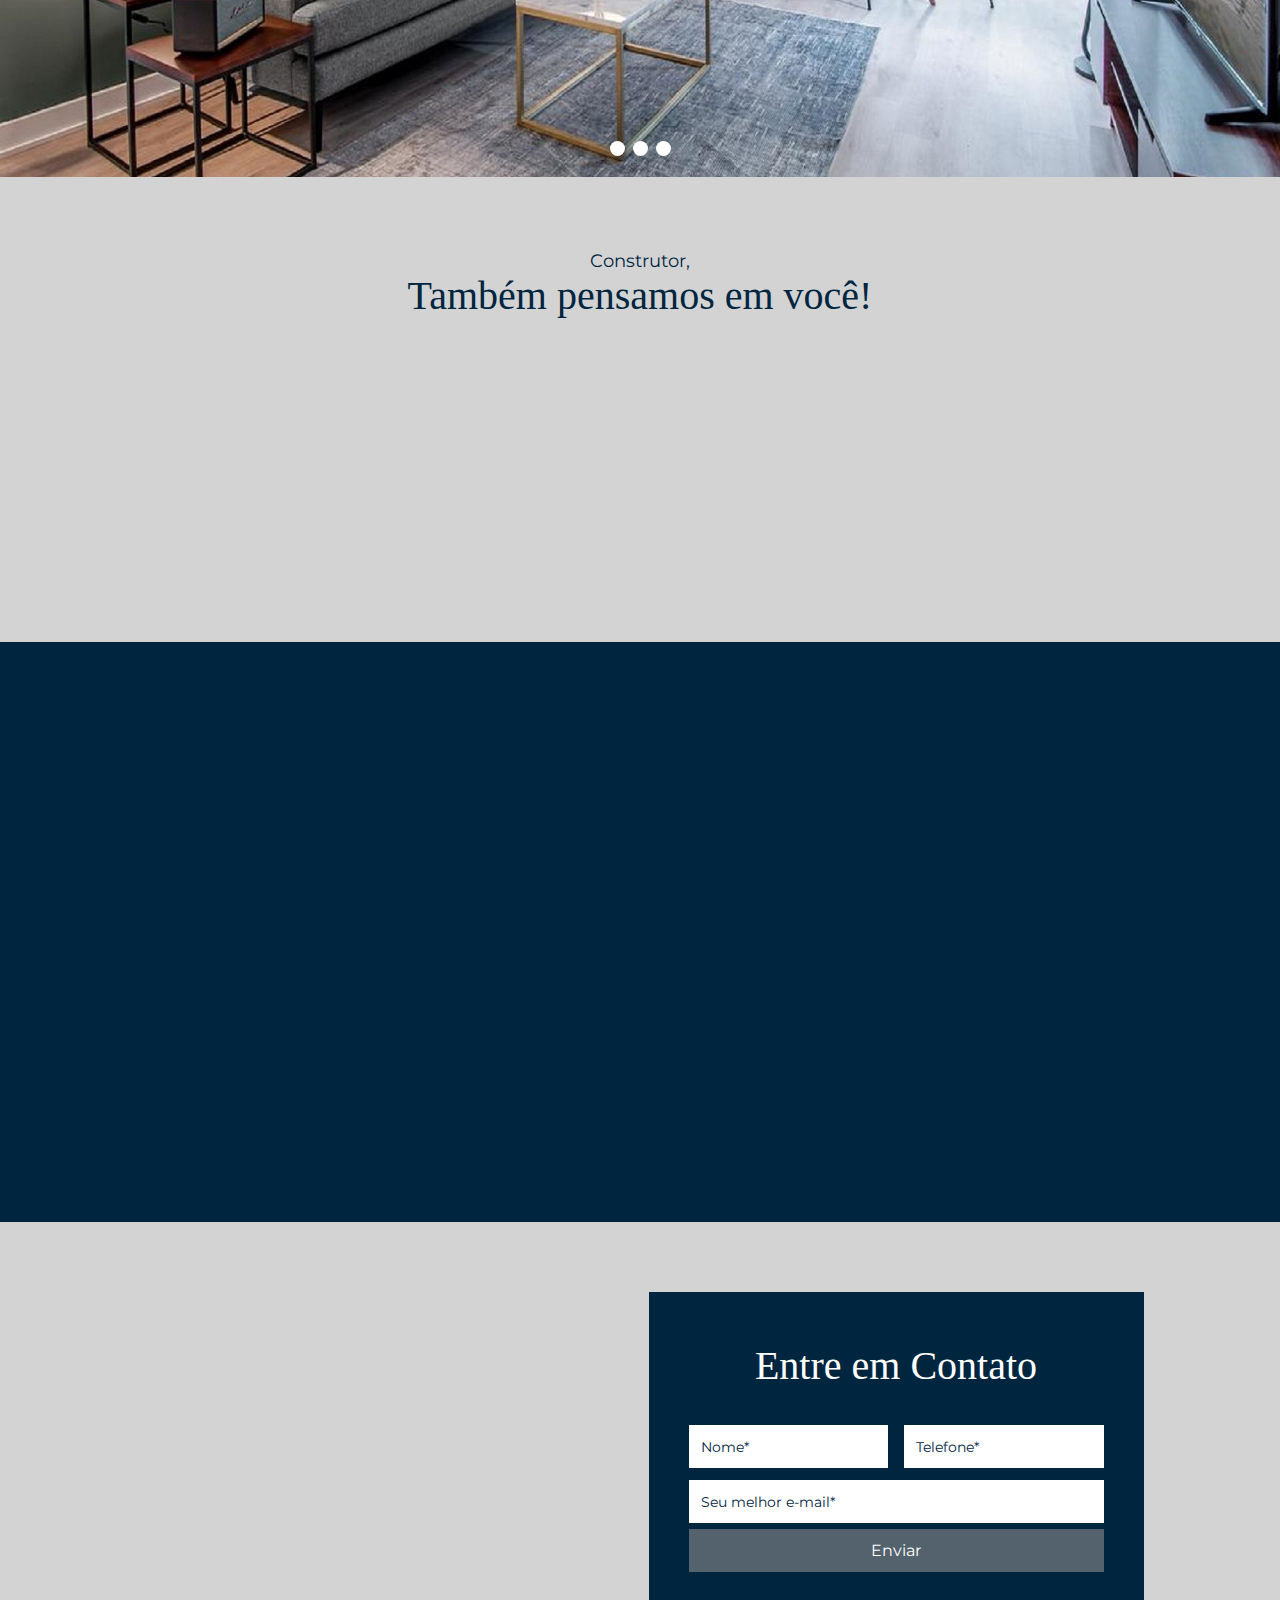
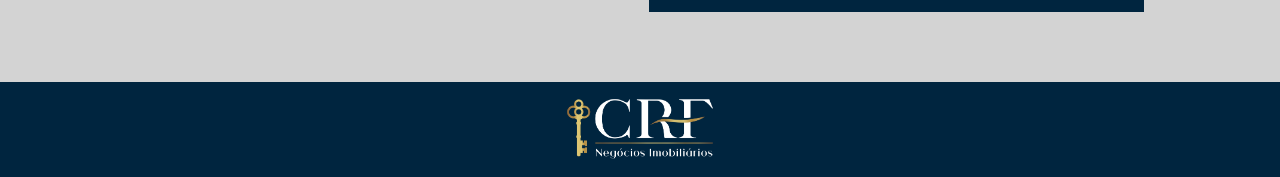
==== commit fa0fbb18: "fixed font sizes" ====
--- a/index.html
+++ b/index.html
@@ -5,7 +5,8 @@
     <meta charset="utf-8" />
     <meta name="viewport" content="width=device-width, initial-scale=1" />
     <link rel="stylesheet" href="style.css" />
-    <script src="https://ajax.googleapis.com/ajax/libs/jquery/1.7.1/jquery.min.js"></script>
+    <script src="https://ajax.googleapis.com/ajax/libs/jquery/3.5.1/jquery.min.js"></script>
+    <script src="https://maxcdn.bootstrapcdn.com/bootstrap/3.4.1/js/bootstrap.min.js"></script>
     <link
       rel="stylesheet"
       href="https://cdnjs.cloudflare.com/ajax/libs/font-awesome/4.7.0/css/font-awesome.min.css"
--- a/style.css
+++ b/style.css
@@ -322,7 +322,7 @@
 /* When moving the mouse over the submit button, add a darker green color */
 input[type="submit"]:hover {
   background-image: linear-gradient(90deg, #9e7a47, #d7bf6f, #9e7a47);
-  color:#00253f;
+  color: #00253f;
   font-weight: bold;
 }
 
@@ -419,7 +419,7 @@
 .mySlides1 img {
   object-fit: fill;
   max-width: 480px;
- max-height: 480px;
+  max-height: 480px;
 }
 
 /* Next & previous buttons */
@@ -487,7 +487,7 @@
   position: relative;
   flex-direction: row;
   align-items: center;
-  left:-255px;
+  left: -255px;
   bottom: -165px;
 }
 
@@ -659,67 +659,6 @@
   margin-bottom: 70px;
 }
 
-.terrenos {
-  display: flex;
-  flex-direction: column;
-  align-items: center;
-  text-align: center;
-}
-
-.terrenos .icone-per {
-  position: relative;
-  align-items: center;
-  background-color: #00253f;
-  width: 70px;
-  height: 70px;
-  z-index: 2;
-}
-
-.terrenos h1 {
-  font-weight: bold;
-  margin-top: 40px;
-  margin-bottom: 20px;
-}
-
-.terrenos h2 {
-  width: 250px;
-}
-
-.grandes-terrenos {
-  display: flex;
-  flex-direction: column;
-  align-items: center;
-  text-align: center;
-  animation-delay: 1s;
-}
-
-.grandes-terrenos .icone-per {
-  position: relative;
-  background-color: #00253f;
-  width: 70px;
-  height: 70px;
-  z-index: 2;
-}
-
-.grandes-terrenos h1 {
-  font-weight: bold;
-  margin-top: 40px;
-  margin-bottom: 20px;
-}
-
-.grandes-terrenos h2 {
-  width: 250px;
-}
-
-.permutas {
-  display: flex;
-  flex-direction: column;
-  align-items: center;
-  text-align: center;
-  font-family: "Montserrat";
-  animation-delay: 2s;
-}
-
 .conteudo-border-wrapper {
   position: relative;
   display: inline-block;
@@ -738,6 +677,56 @@
   z-index: 1;
 }
 
+.terrenos,
+.grandes-terrenos,
+.permutas {
+  display: flex;
+  flex-direction: column;
+  align-items: center;
+  text-align: center;
+  font-family: "Montserrat";
+  color: #00253f;
+}
+
+.terrenos .icone-per {
+  position: relative;
+  align-items: center;
+  background-color: #00253f;
+  width: 70px;
+  height: 70px;
+  z-index: 2;
+}
+
+.terrenos h1 {
+  font-weight: bold;
+  margin-top: 40px;
+  margin-bottom: 20px;
+}
+
+.terrenos h2 {
+  width: 250px;
+  font-size: 14px;
+}
+
+.grandes-terrenos .icone-per {
+  position: relative;
+  background-color: #00253f;
+  width: 70px;
+  height: 70px;
+  z-index: 2;
+}
+
+.grandes-terrenos h1 {
+  font-weight: bold;
+  margin-top: 40px;
+  margin-bottom: 20px;
+}
+
+.grandes-terrenos h2 {
+  width: 250px;
+  font-size: 14px;
+}
+
 .permutas .icone-per {
   position: relative;
   background-color: #00253f;
@@ -754,6 +743,7 @@
 
 .permutas h2 {
   width: 250px;
+  font-size: 14px;
 }
 
 .fade {
@@ -872,7 +862,7 @@
 .botao-fone:hover,
 .botoes:hover {
   background-image: linear-gradient(90deg, #9e7a47, #d7bf6f, #9e7a47);
-  color:#00253f;
+  color: #00253f;
   font-weight: bold;
 }
 
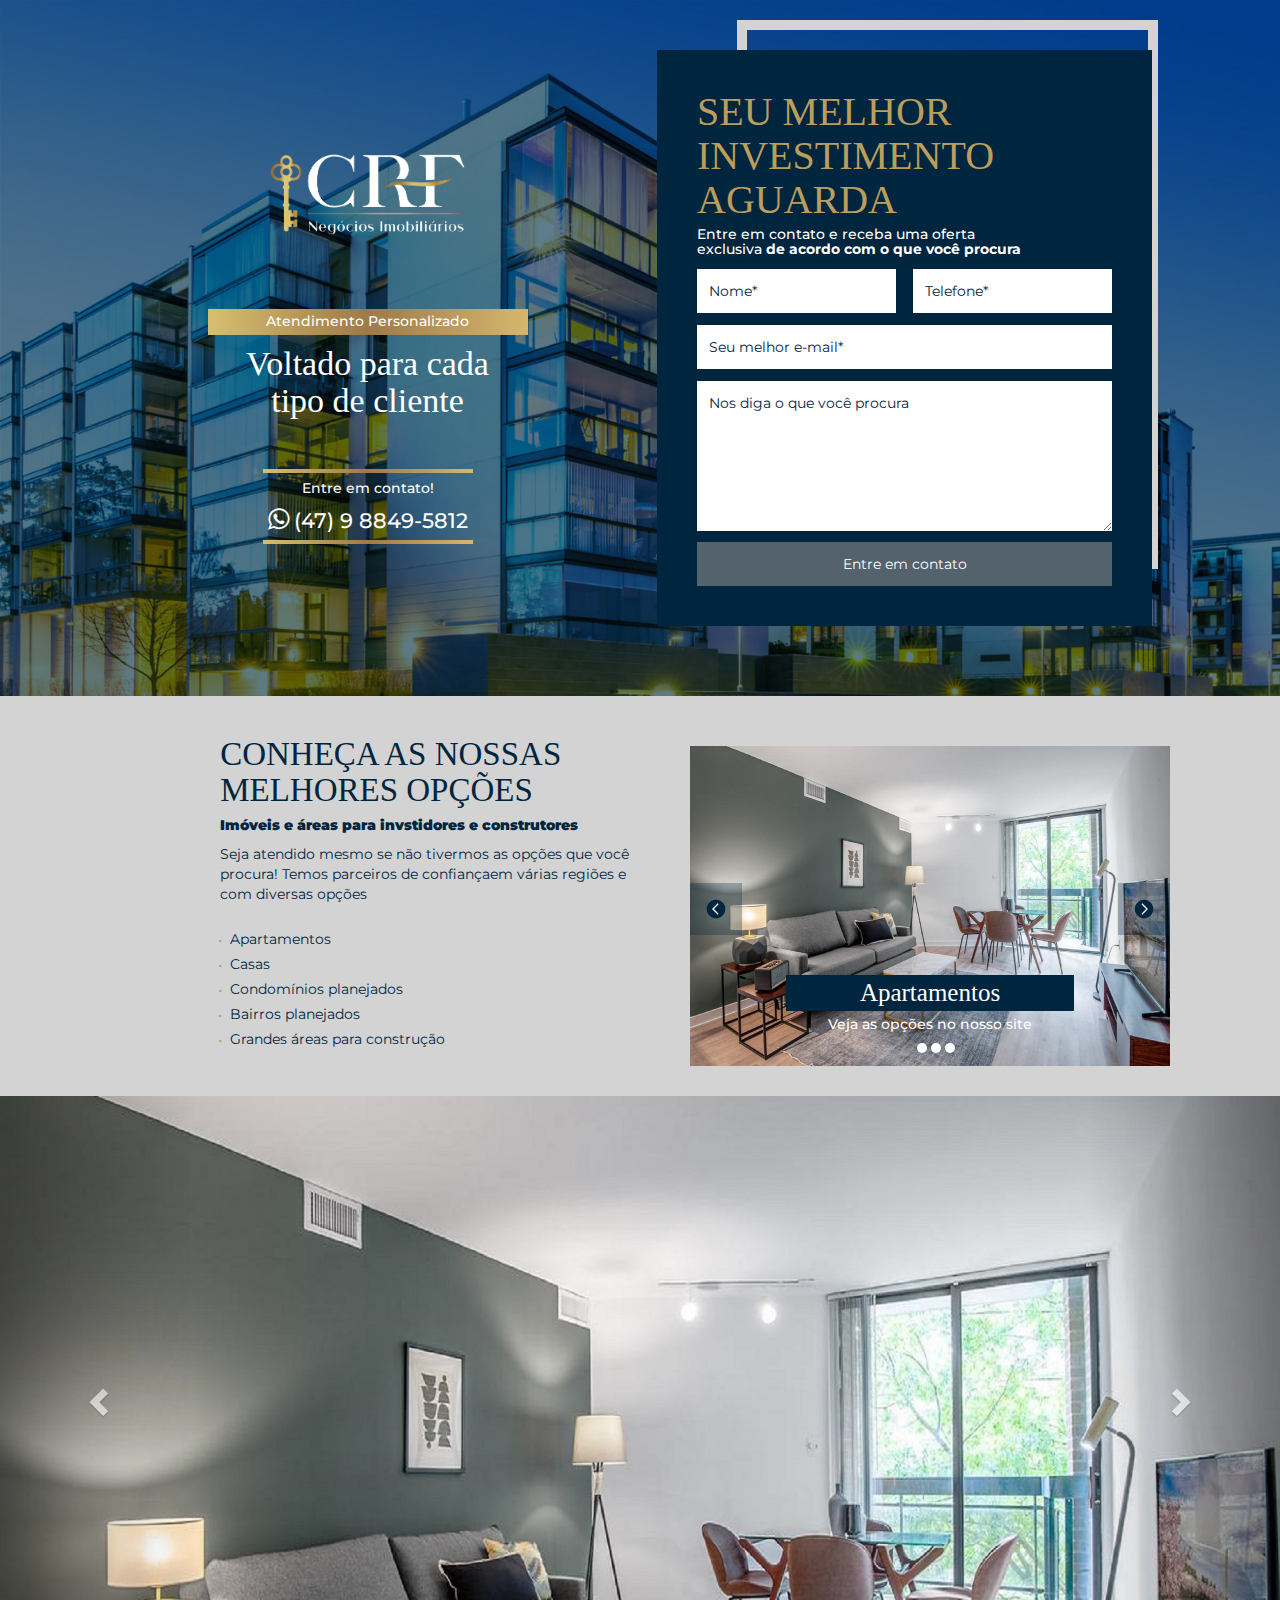
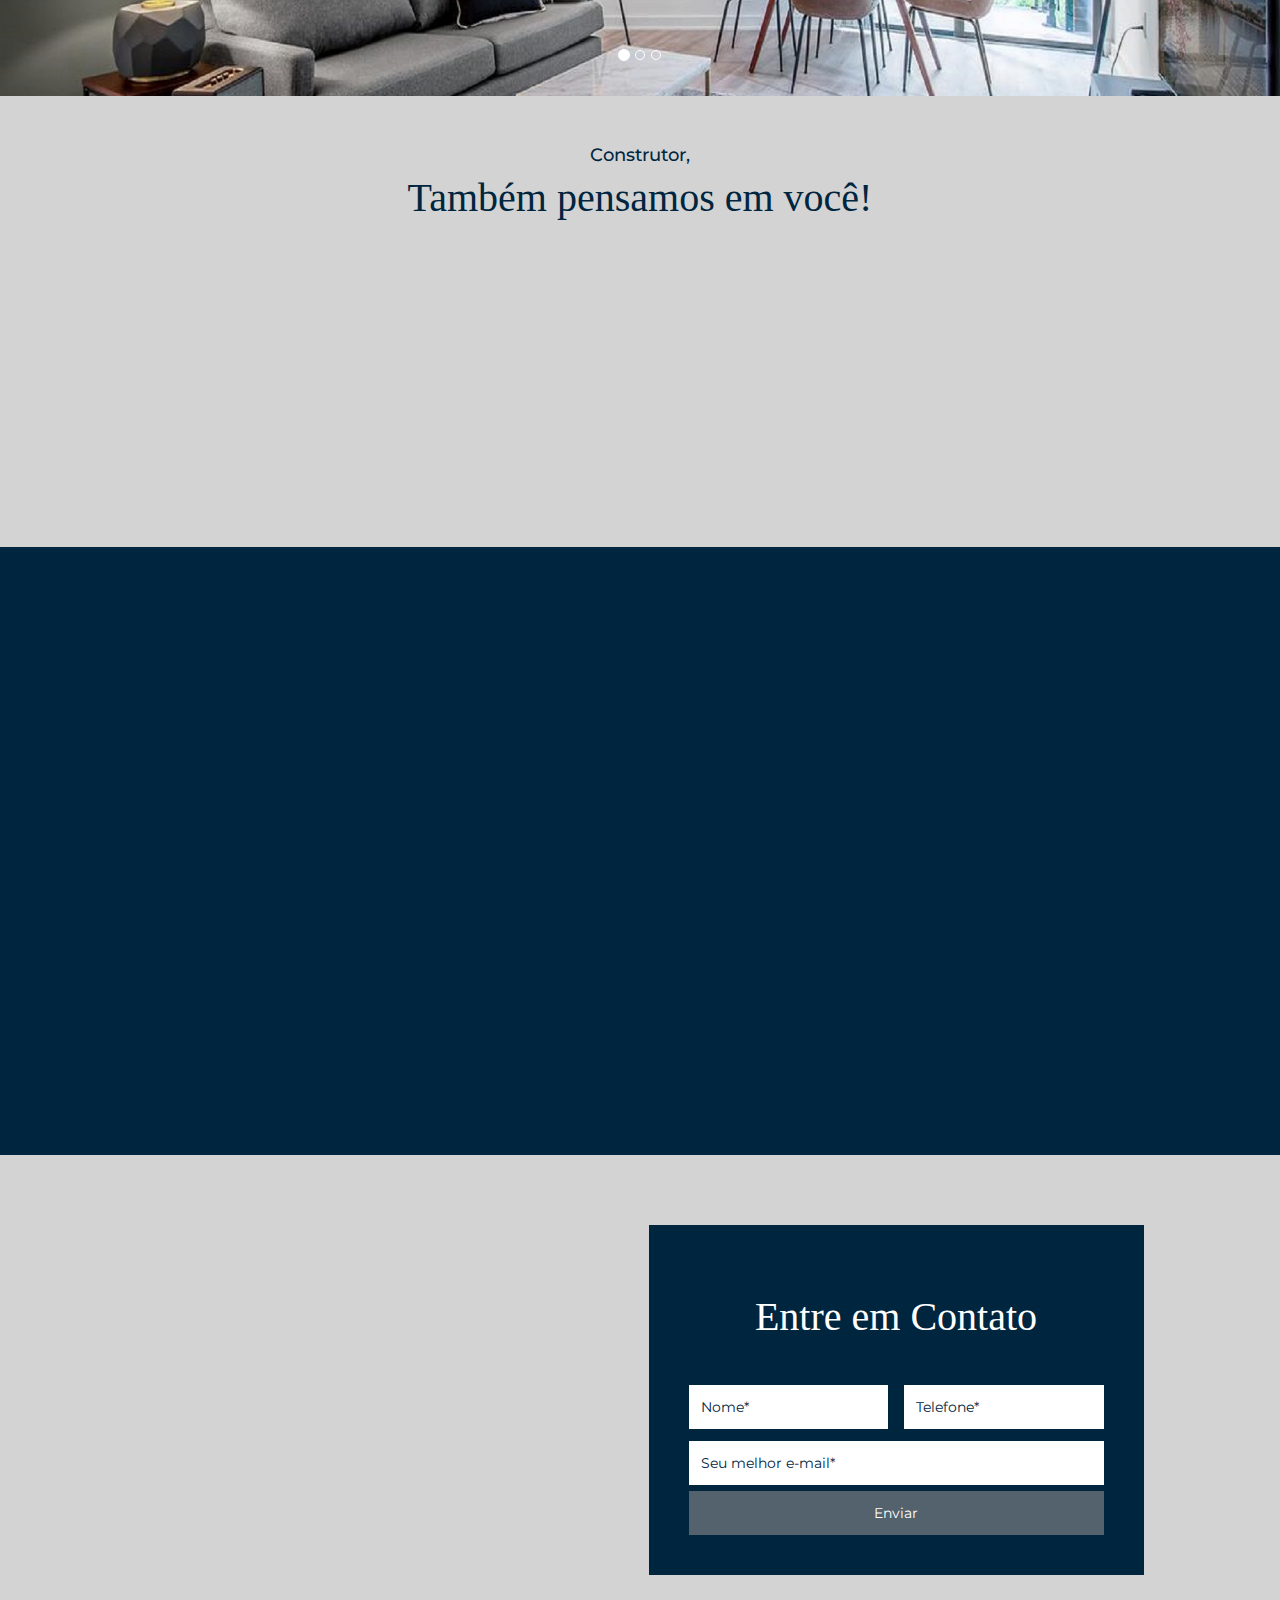
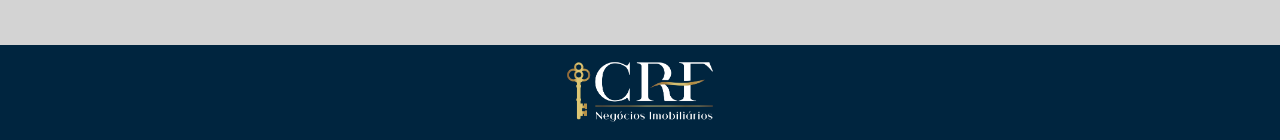
==== commit b5b6c025: "testing bootstrap slideshow" ====
--- a/index.html
+++ b/index.html
@@ -4,6 +4,7 @@
     <title>CRF - Negócios Imobiliários</title>
     <meta charset="utf-8" />
     <meta name="viewport" content="width=device-width, initial-scale=1" />
+    <link rel="stylesheet" href="https://maxcdn.bootstrapcdn.com/bootstrap/3.4.1/css/bootstrap.min.css">
     <link rel="stylesheet" href="style.css" />
     <script src="https://ajax.googleapis.com/ajax/libs/jquery/3.5.1/jquery.min.js"></script>
     <script src="https://maxcdn.bootstrapcdn.com/bootstrap/3.4.1/js/bootstrap.min.js"></script>
@@ -134,7 +135,7 @@
               <div class="border-wrapper">
                 <h1>Entre em contato!</h1>
                 <div class="numero">
-                  <i class="fa fa-whatsapp" style="font-size: 30px"></i>
+                  <i class="fa fa-whatsapp" style="font-size: 25px"></i>
                   <h2>(47) 9 8849-5812</h2>
                 </div>
               </div>
@@ -232,29 +233,44 @@
         </div>
       </div>
       <div class="terceira-secao">
-        <div class="slideshow2">
-          <div class="slideshow-container2">
-            <div class="mySlides2 fadeIn">
-              <img src="images/img1.jpg" />
-            </div>
-            <div class="mySlides2 fadeIn">
-              <img src="images/img2.jpg" />
-            </div>
-            <div class="mySlides2 fadeIn">
-              <img src="images/img3.jpg" />
-            </div>
-            <a class="prev2" onclick="plusSlides(-1, 1)"
-              ><img src="left.png" width="30px"
-            /></a>
-            <a class="next2" onclick="plusSlides(1, 1)"
-              ><img src="right.png" width="30px"
-            /></a>
-            <div style="text-align: center">
-              <span class="dot2" onclick="currentSlide(1, 1)"></span>
-              <span class="dot2" onclick="currentSlide(2, 1)"></span>
-              <span class="dot2" onclick="currentSlide(3, 1)"></span>
-            </div>
-          </div>
+        <div id="myCarousel" class="carousel slide" data-ride="carousel">
+          <!-- Indicators -->
+          <ol class="carousel-indicators">
+            <li data-target="#myCarousel" data-slide-to="0" class="active"></li>
+            <li data-target="#myCarousel" data-slide-to="1"></li>
+            <li data-target="#myCarousel" data-slide-to="2"></li>
+          </ol>
+        
+          <!-- Wrapper for slides -->
+          <div class="carousel-inner">
+            <div class="item active">
+              <img src="images/img1.jpg" alt="Chania">
+              <div class="carousel-caption">
+              </div>
+            </div>
+        
+            <div class="item">
+              <img src="images/img2.jpg" alt="Chicago">
+              <div class="carousel-caption">
+              </div>
+            </div>
+        
+            <div class="item">
+              <img src="images/img3.jpg" alt="New York">
+              <div class="carousel-caption">
+              </div>
+            </div>
+          </div>
+        
+          <!-- Left and right controls -->
+          <a class="left carousel-control" href="#myCarousel" data-slide="prev">
+            <span class="glyphicon glyphicon-chevron-left"></span>
+            <span class="sr-only">Previous</span>
+          </a>
+          <a class="right carousel-control" href="#myCarousel" data-slide="next">
+            <span class="glyphicon glyphicon-chevron-right"></span>
+            <span class="sr-only">Next</span>
+          </a>
         </div>
       </div>
       <div class="quarta-secao">
--- a/style.css
+++ b/style.css
@@ -27,6 +27,8 @@
 }
 h2 {
   font-size: 1em;
+  margin-top: 0px;
+  margin-bottom: 0px;
 }
 
 /* SOCIAL ICONS */
@@ -186,13 +188,6 @@
   margin-bottom: 50px;
 }
 
-.telefone {
-  display: flex;
-  flex-direction: column;
-  align-items: center;
-  width: 213px;
-}
-
 .border-wrapper {
   border-top: 4px solid;
   border-bottom: 4px solid;
@@ -210,10 +205,10 @@
 
 .telefone .numero {
   display: flex;
-  align-items: flex-start;
+  flex-direction: row;
   width: 210px;
   margin-bottom: 8px;
-  text-align: center;
+  align-items: baseline;
   justify-content: center;
   font-family: "Montserrat";
   font-weight: bold;
@@ -249,6 +244,8 @@
   padding: 20px 40px 40px 40px;
   margin-bottom: 70px;
   z-index: 2;
+  font-family: "Montserrat";
+  color: #fff;
 }
 .contato h1 {
   color: #bc9e5c;
@@ -259,36 +256,32 @@
 }
 
 .contato h2 {
-  color: #fff;
-  font-size: 14px;
-  font-family: "Montserrat";
+  font-size: 14px;
   margin-bottom: 5px;
 }
 
 .contato b {
-  color: #fff;
   font-size: 14px;
   font-weight: bold;
-  font-family: "Montserrat";
 }
 
 input[type="text"],
 select {
-  width: 48%; /* Full width */
-  padding: 12px; /* Some padding */
-  box-sizing: border-box; /* Make sure that padding and width stays in place */
-  margin-top: 6px; /* Add a top margin */
-  margin-bottom: 6px; /* Bottom margin */
-  resize: vertical; /* Allow the user to vertically resize the textarea (not horizontally) */
+  width: 48%;
+  padding: 12px;
+  box-sizing: border-box;
+  margin-top: 6px;
+  margin-bottom: 6px;
+  resize: vertical;
 }
 textarea {
-  width: 100%; /* Full width */
+  width: 100%;
   height: 150px;
-  padding: 12px; /* Some padding */
-  box-sizing: border-box; /* Make sure that padding and width stays in place */
-  margin-top: 6px; /* Add a top margin */
-  margin-bottom: 6px; /* Bottom margin */
-  resize: vertical; /* Allow the user to vertically resize the textarea (not horizontally) */
+  padding: 12px;
+  box-sizing: border-box;
+  margin-top: 6px;
+  margin-bottom: 6px;
+  resize: vertical;
 }
 
 input[type="tel"] {
@@ -301,15 +294,14 @@
   resize: vertical; /* Allow the user to vertically resize the textarea (not horizontally) */
 }
 input[type="email"] {
-  width: 100%; /* Full width */
-  padding: 12px; /* Some padding */
-  box-sizing: border-box; /* Make sure that padding and width stays in place */
-  margin-top: 6px; /* Add a top margin */
-  margin-bottom: 6px; /* Bottom margin */
-  resize: vertical; /* Allow the user to vertically resize the textarea (not horizontally) */
-}
-
-/* Style the submit button with a specific background color etc */
+  width: 100%;
+  padding: 12px;
+  box-sizing: border-box;
+  margin-top: 6px;
+  margin-bottom: 6px;
+  resize: vertical;
+}
+
 input[type="submit"] {
   width: 100%;
   background-color: #53626d;
@@ -319,14 +311,12 @@
   cursor: pointer;
 }
 
-/* When moving the mouse over the submit button, add a darker green color */
 input[type="submit"]:hover {
   background-image: linear-gradient(90deg, #9e7a47, #d7bf6f, #9e7a47);
   color: #00253f;
   font-weight: bold;
 }
 
-/* Add a background color and some padding around the form */
 .container {
   border-radius: 5px;
   background-color: #f2f2f2;
@@ -541,76 +531,12 @@
   width: 100%;
 }
 
-.slideshow2 {
-  display: flex;
-  justify-content: center;
-  width: 100%;
-}
-
-.slideshow-container2 {
-  position: relative;
-  width: 100%;
-}
-
-.mySlides2 {
-  display: none;
-  position: relative;
-  width: 100%;
-}
-
-.mySlides2 img {
-  height: 700px;
-  width: 100%;
-  overflow: hidden;
-  background-size: cover;
-  background-position: center;
-  object-fit: cover;
-}
-
-/* Next & previous buttons */
-.prev2,
-.next2 {
-  cursor: pointer;
-  position: absolute;
-  background-color: rgba(0, 37, 61, 0.3);
-  top: 50%;
-  width: auto;
-  margin-top: -40px;
-  padding: 16px;
-  color: white;
-  font-weight: bold;
-  font-size: 12px;
-  transition: 0.6s ease;
-  user-select: none;
-}
-
-/* Position the "next button" to the right */
-.next2 {
-  right: 0;
-}
-
-/* On hover, add a black background color with a little bit see-through */
-.prev2:hover,
-.next2:hover {
-  background-color: rgba(0, 37, 61, 0.6);
-}
-
-.dot2 {
-  cursor: pointer;
-  position: relative;
-  height: 15px;
-  width: 15px;
-  bottom: 40px;
-  margin: 0 2px;
-  background-color: #fff;
-  border-radius: 50%;
-  display: inline-block;
-  transition: background-color 0.6s ease;
-}
-
-.active,
-.dot2:hover {
-  background-color: #00253f;
+.tales {
+  width: 100%;
+}
+.carousel-inner{
+  width:100%;
+  max-height: 600px !important;
 }
 
 /* QUARTA SEÇÃO */
@@ -688,7 +614,9 @@
   color: #00253f;
 }
 
-.terrenos .icone-per {
+.terrenos .icone-per,
+.grandes-terrenos .icone-per,
+.permutas .icone-per {
   position: relative;
   align-items: center;
   background-color: #00253f;
@@ -697,50 +625,17 @@
   z-index: 2;
 }
 
-.terrenos h1 {
-  font-weight: bold;
-  margin-top: 40px;
-  margin-bottom: 20px;
-}
-
-.terrenos h2 {
-  width: 250px;
-  font-size: 14px;
-}
-
-.grandes-terrenos .icone-per {
-  position: relative;
-  background-color: #00253f;
-  width: 70px;
-  height: 70px;
-  z-index: 2;
-}
-
-.grandes-terrenos h1 {
-  font-weight: bold;
-  margin-top: 40px;
-  margin-bottom: 20px;
-}
-
-.grandes-terrenos h2 {
-  width: 250px;
-  font-size: 14px;
-}
-
-.permutas .icone-per {
-  position: relative;
-  background-color: #00253f;
-  width: 70px;
-  height: 70px;
-  z-index: 2;
-}
-
+.terrenos h1,
+.grandes-terrenos h1,
 .permutas h1 {
   font-weight: bold;
   margin-top: 40px;
   margin-bottom: 20px;
-}
-
+  font-size: 14px;
+}
+
+.terrenos h2,
+.grandes-terrenos h2,
 .permutas h2 {
   width: 250px;
   font-size: 14px;
@@ -772,6 +667,7 @@
   padding-top: 50px;
   padding-bottom: 20px;
 }
+
 .quinta-texto h1 {
   color: #fff;
   font-family: "Playfair Display";
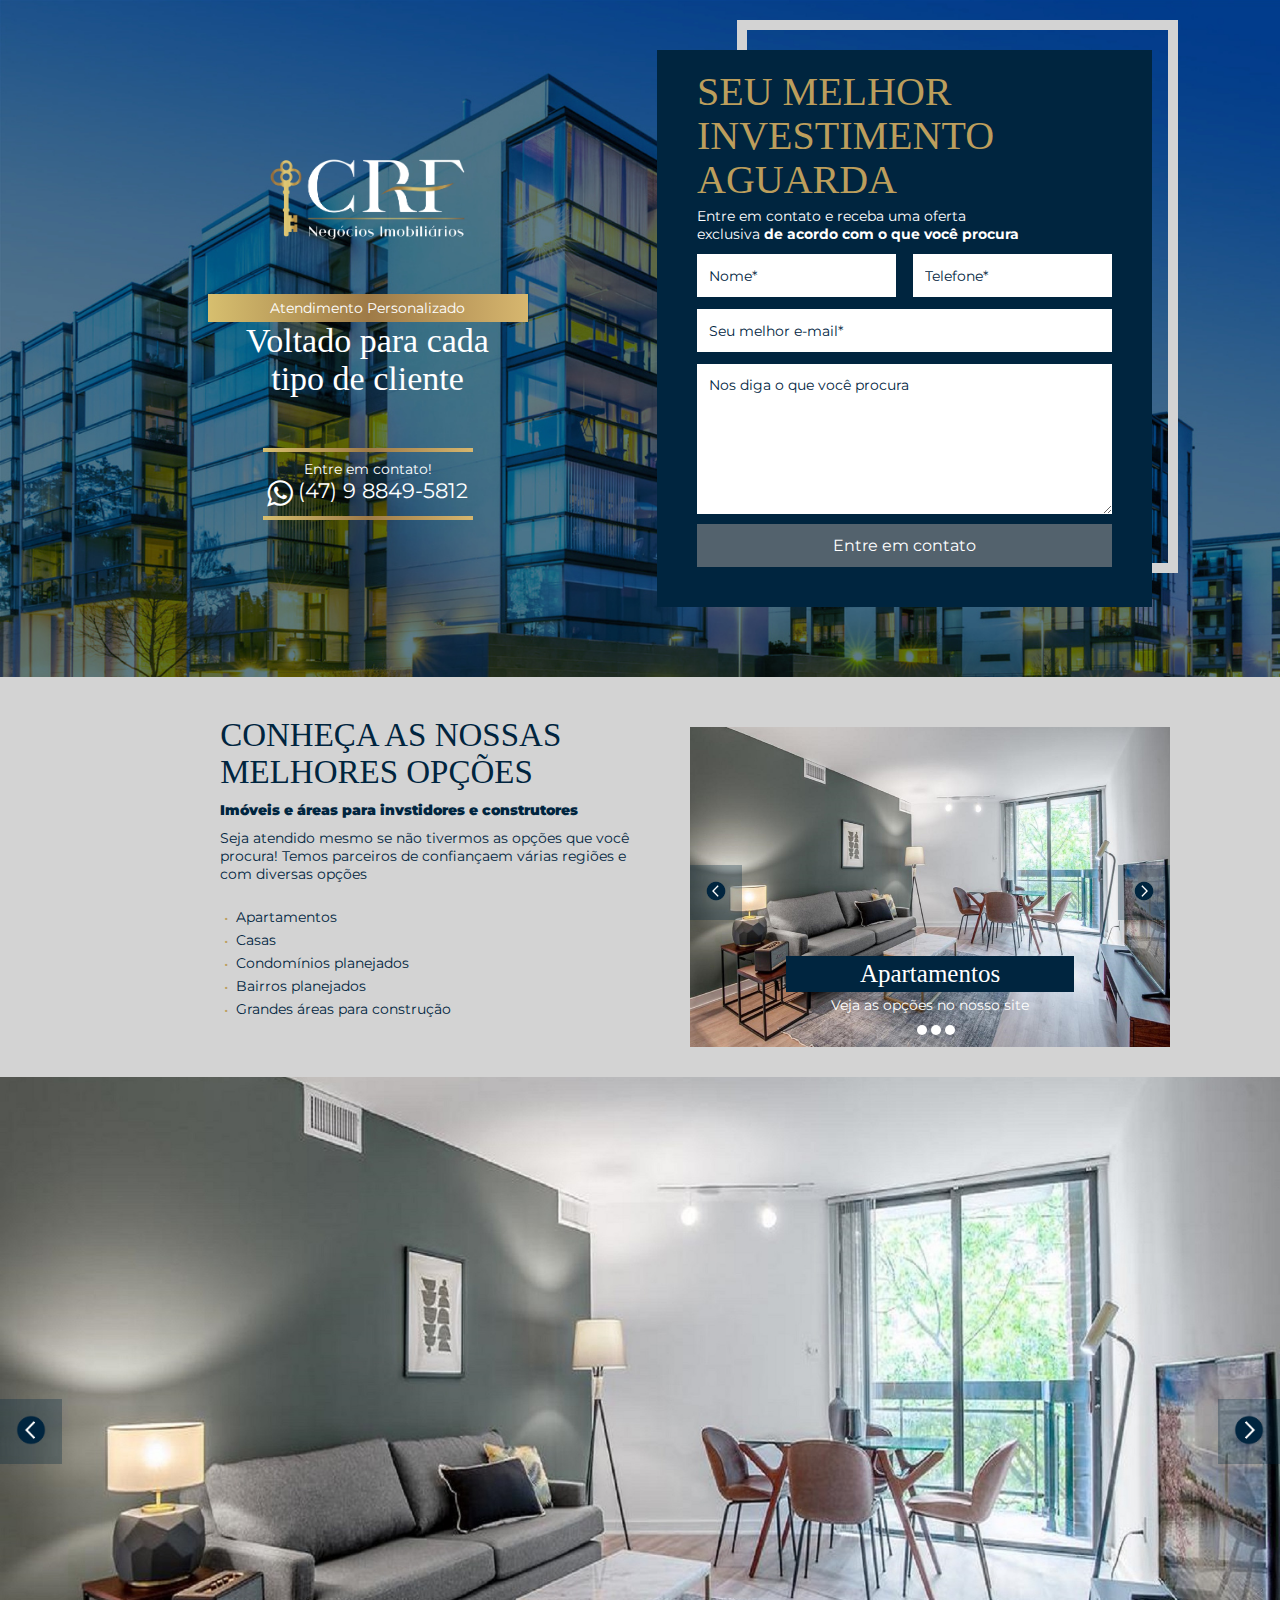
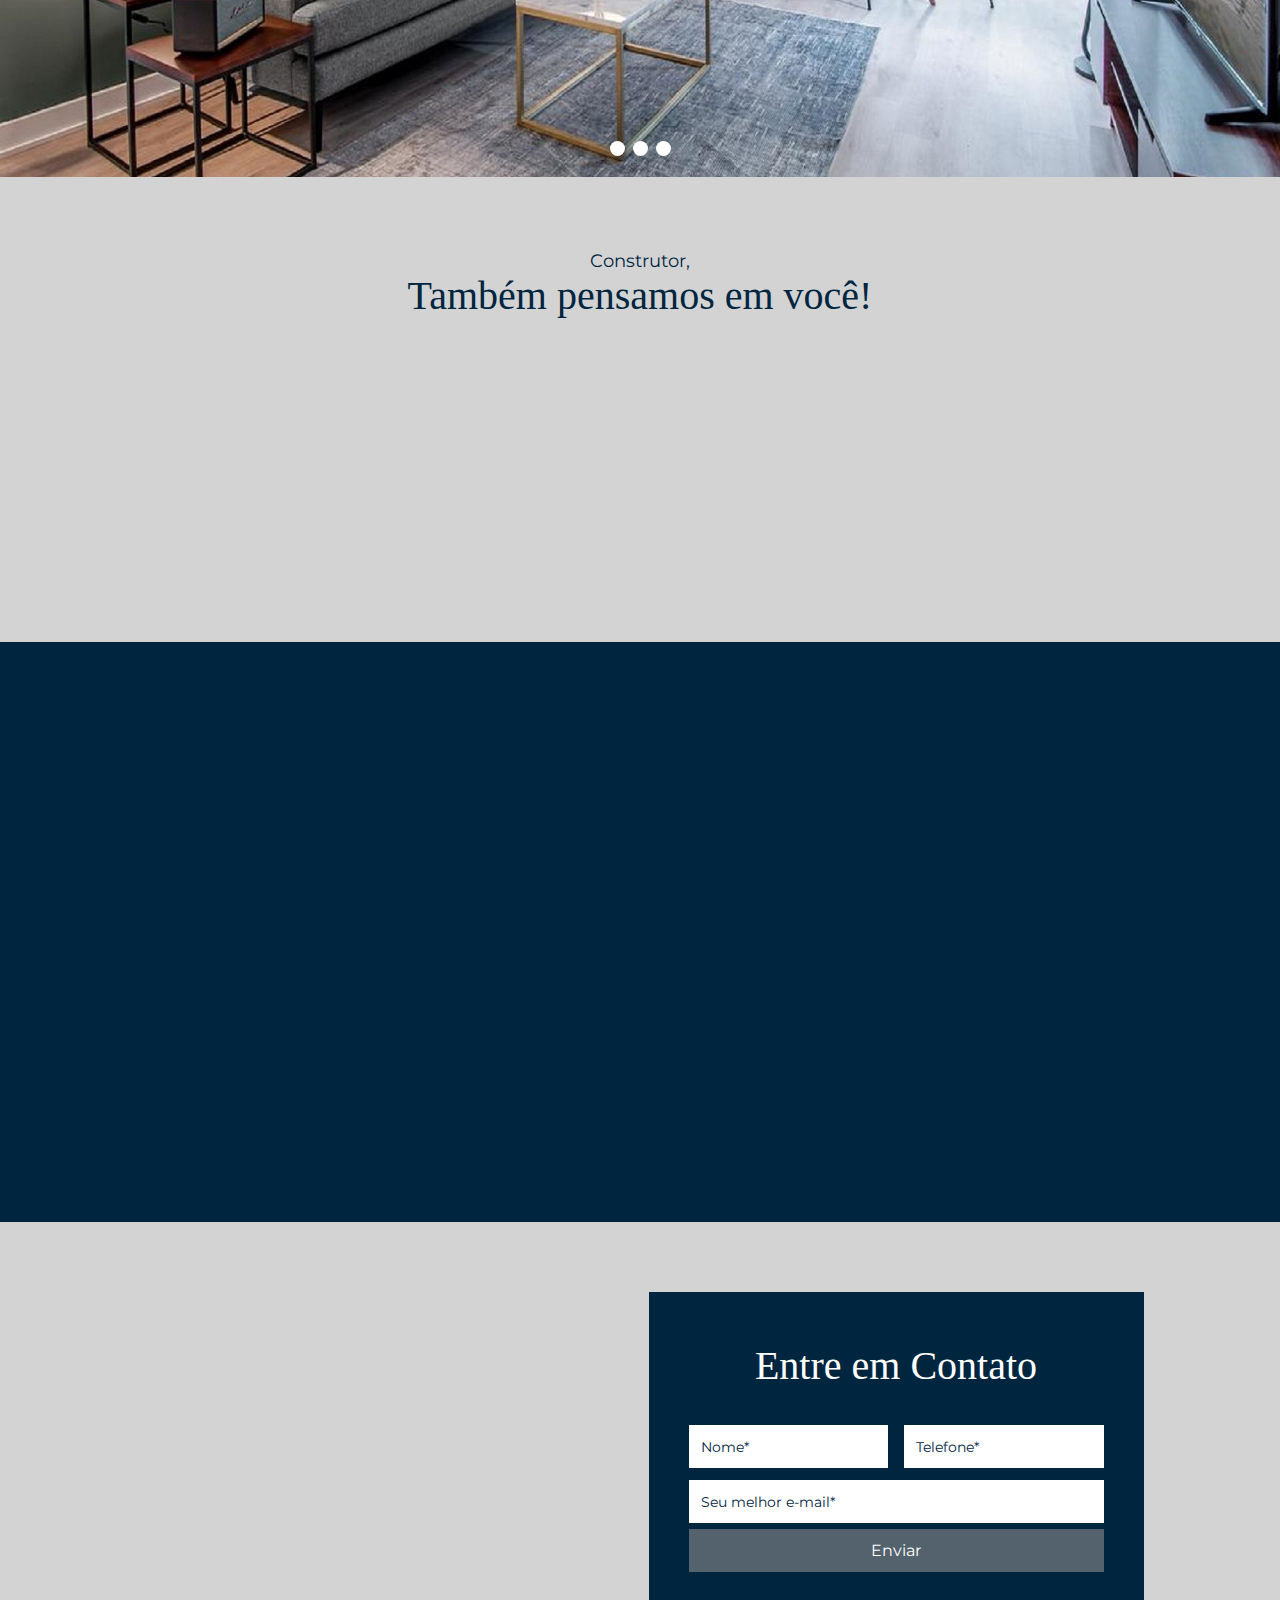
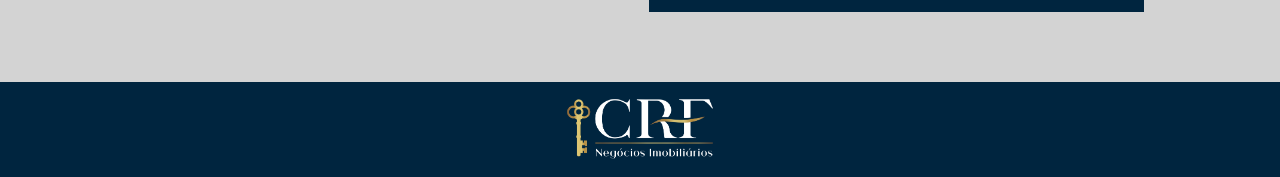
==== commit bb36a3c2: "Revert "testing bootstrap slideshow"" ====
--- a/index.html
+++ b/index.html
@@ -4,7 +4,6 @@
     <title>CRF - Negócios Imobiliários</title>
     <meta charset="utf-8" />
     <meta name="viewport" content="width=device-width, initial-scale=1" />
-    <link rel="stylesheet" href="https://maxcdn.bootstrapcdn.com/bootstrap/3.4.1/css/bootstrap.min.css">
     <link rel="stylesheet" href="style.css" />
     <script src="https://ajax.googleapis.com/ajax/libs/jquery/3.5.1/jquery.min.js"></script>
     <script src="https://maxcdn.bootstrapcdn.com/bootstrap/3.4.1/js/bootstrap.min.js"></script>
@@ -135,7 +134,7 @@
               <div class="border-wrapper">
                 <h1>Entre em contato!</h1>
                 <div class="numero">
-                  <i class="fa fa-whatsapp" style="font-size: 25px"></i>
+                  <i class="fa fa-whatsapp" style="font-size: 30px"></i>
                   <h2>(47) 9 8849-5812</h2>
                 </div>
               </div>
@@ -233,44 +232,29 @@
         </div>
       </div>
       <div class="terceira-secao">
-        <div id="myCarousel" class="carousel slide" data-ride="carousel">
-          <!-- Indicators -->
-          <ol class="carousel-indicators">
-            <li data-target="#myCarousel" data-slide-to="0" class="active"></li>
-            <li data-target="#myCarousel" data-slide-to="1"></li>
-            <li data-target="#myCarousel" data-slide-to="2"></li>
-          </ol>
-        
-          <!-- Wrapper for slides -->
-          <div class="carousel-inner">
-            <div class="item active">
-              <img src="images/img1.jpg" alt="Chania">
-              <div class="carousel-caption">
-              </div>
-            </div>
-        
-            <div class="item">
-              <img src="images/img2.jpg" alt="Chicago">
-              <div class="carousel-caption">
-              </div>
-            </div>
-        
-            <div class="item">
-              <img src="images/img3.jpg" alt="New York">
-              <div class="carousel-caption">
-              </div>
-            </div>
-          </div>
-        
-          <!-- Left and right controls -->
-          <a class="left carousel-control" href="#myCarousel" data-slide="prev">
-            <span class="glyphicon glyphicon-chevron-left"></span>
-            <span class="sr-only">Previous</span>
-          </a>
-          <a class="right carousel-control" href="#myCarousel" data-slide="next">
-            <span class="glyphicon glyphicon-chevron-right"></span>
-            <span class="sr-only">Next</span>
-          </a>
+        <div class="slideshow2">
+          <div class="slideshow-container2">
+            <div class="mySlides2 fadeIn">
+              <img src="images/img1.jpg" />
+            </div>
+            <div class="mySlides2 fadeIn">
+              <img src="images/img2.jpg" />
+            </div>
+            <div class="mySlides2 fadeIn">
+              <img src="images/img3.jpg" />
+            </div>
+            <a class="prev2" onclick="plusSlides(-1, 1)"
+              ><img src="left.png" width="30px"
+            /></a>
+            <a class="next2" onclick="plusSlides(1, 1)"
+              ><img src="right.png" width="30px"
+            /></a>
+            <div style="text-align: center">
+              <span class="dot2" onclick="currentSlide(1, 1)"></span>
+              <span class="dot2" onclick="currentSlide(2, 1)"></span>
+              <span class="dot2" onclick="currentSlide(3, 1)"></span>
+            </div>
+          </div>
         </div>
       </div>
       <div class="quarta-secao">
--- a/style.css
+++ b/style.css
@@ -27,8 +27,6 @@
 }
 h2 {
   font-size: 1em;
-  margin-top: 0px;
-  margin-bottom: 0px;
 }
 
 /* SOCIAL ICONS */
@@ -188,6 +186,13 @@
   margin-bottom: 50px;
 }
 
+.telefone {
+  display: flex;
+  flex-direction: column;
+  align-items: center;
+  width: 213px;
+}
+
 .border-wrapper {
   border-top: 4px solid;
   border-bottom: 4px solid;
@@ -205,10 +210,10 @@
 
 .telefone .numero {
   display: flex;
-  flex-direction: row;
+  align-items: flex-start;
   width: 210px;
   margin-bottom: 8px;
-  align-items: baseline;
+  text-align: center;
   justify-content: center;
   font-family: "Montserrat";
   font-weight: bold;
@@ -244,8 +249,6 @@
   padding: 20px 40px 40px 40px;
   margin-bottom: 70px;
   z-index: 2;
-  font-family: "Montserrat";
-  color: #fff;
 }
 .contato h1 {
   color: #bc9e5c;
@@ -256,32 +259,36 @@
 }
 
 .contato h2 {
-  font-size: 14px;
+  color: #fff;
+  font-size: 14px;
+  font-family: "Montserrat";
   margin-bottom: 5px;
 }
 
 .contato b {
+  color: #fff;
   font-size: 14px;
   font-weight: bold;
+  font-family: "Montserrat";
 }
 
 input[type="text"],
 select {
-  width: 48%;
-  padding: 12px;
-  box-sizing: border-box;
-  margin-top: 6px;
-  margin-bottom: 6px;
-  resize: vertical;
+  width: 48%; /* Full width */
+  padding: 12px; /* Some padding */
+  box-sizing: border-box; /* Make sure that padding and width stays in place */
+  margin-top: 6px; /* Add a top margin */
+  margin-bottom: 6px; /* Bottom margin */
+  resize: vertical; /* Allow the user to vertically resize the textarea (not horizontally) */
 }
 textarea {
-  width: 100%;
+  width: 100%; /* Full width */
   height: 150px;
-  padding: 12px;
-  box-sizing: border-box;
-  margin-top: 6px;
-  margin-bottom: 6px;
-  resize: vertical;
+  padding: 12px; /* Some padding */
+  box-sizing: border-box; /* Make sure that padding and width stays in place */
+  margin-top: 6px; /* Add a top margin */
+  margin-bottom: 6px; /* Bottom margin */
+  resize: vertical; /* Allow the user to vertically resize the textarea (not horizontally) */
 }
 
 input[type="tel"] {
@@ -294,14 +301,15 @@
   resize: vertical; /* Allow the user to vertically resize the textarea (not horizontally) */
 }
 input[type="email"] {
-  width: 100%;
-  padding: 12px;
-  box-sizing: border-box;
-  margin-top: 6px;
-  margin-bottom: 6px;
-  resize: vertical;
-}
-
+  width: 100%; /* Full width */
+  padding: 12px; /* Some padding */
+  box-sizing: border-box; /* Make sure that padding and width stays in place */
+  margin-top: 6px; /* Add a top margin */
+  margin-bottom: 6px; /* Bottom margin */
+  resize: vertical; /* Allow the user to vertically resize the textarea (not horizontally) */
+}
+
+/* Style the submit button with a specific background color etc */
 input[type="submit"] {
   width: 100%;
   background-color: #53626d;
@@ -311,12 +319,14 @@
   cursor: pointer;
 }
 
+/* When moving the mouse over the submit button, add a darker green color */
 input[type="submit"]:hover {
   background-image: linear-gradient(90deg, #9e7a47, #d7bf6f, #9e7a47);
   color: #00253f;
   font-weight: bold;
 }
 
+/* Add a background color and some padding around the form */
 .container {
   border-radius: 5px;
   background-color: #f2f2f2;
@@ -531,12 +541,76 @@
   width: 100%;
 }
 
-.tales {
-  width: 100%;
-}
-.carousel-inner{
-  width:100%;
-  max-height: 600px !important;
+.slideshow2 {
+  display: flex;
+  justify-content: center;
+  width: 100%;
+}
+
+.slideshow-container2 {
+  position: relative;
+  width: 100%;
+}
+
+.mySlides2 {
+  display: none;
+  position: relative;
+  width: 100%;
+}
+
+.mySlides2 img {
+  height: 700px;
+  width: 100%;
+  overflow: hidden;
+  background-size: cover;
+  background-position: center;
+  object-fit: cover;
+}
+
+/* Next & previous buttons */
+.prev2,
+.next2 {
+  cursor: pointer;
+  position: absolute;
+  background-color: rgba(0, 37, 61, 0.3);
+  top: 50%;
+  width: auto;
+  margin-top: -40px;
+  padding: 16px;
+  color: white;
+  font-weight: bold;
+  font-size: 12px;
+  transition: 0.6s ease;
+  user-select: none;
+}
+
+/* Position the "next button" to the right */
+.next2 {
+  right: 0;
+}
+
+/* On hover, add a black background color with a little bit see-through */
+.prev2:hover,
+.next2:hover {
+  background-color: rgba(0, 37, 61, 0.6);
+}
+
+.dot2 {
+  cursor: pointer;
+  position: relative;
+  height: 15px;
+  width: 15px;
+  bottom: 40px;
+  margin: 0 2px;
+  background-color: #fff;
+  border-radius: 50%;
+  display: inline-block;
+  transition: background-color 0.6s ease;
+}
+
+.active,
+.dot2:hover {
+  background-color: #00253f;
 }
 
 /* QUARTA SEÇÃO */
@@ -614,9 +688,7 @@
   color: #00253f;
 }
 
-.terrenos .icone-per,
-.grandes-terrenos .icone-per,
-.permutas .icone-per {
+.terrenos .icone-per {
   position: relative;
   align-items: center;
   background-color: #00253f;
@@ -625,17 +697,50 @@
   z-index: 2;
 }
 
-.terrenos h1,
-.grandes-terrenos h1,
+.terrenos h1 {
+  font-weight: bold;
+  margin-top: 40px;
+  margin-bottom: 20px;
+}
+
+.terrenos h2 {
+  width: 250px;
+  font-size: 14px;
+}
+
+.grandes-terrenos .icone-per {
+  position: relative;
+  background-color: #00253f;
+  width: 70px;
+  height: 70px;
+  z-index: 2;
+}
+
+.grandes-terrenos h1 {
+  font-weight: bold;
+  margin-top: 40px;
+  margin-bottom: 20px;
+}
+
+.grandes-terrenos h2 {
+  width: 250px;
+  font-size: 14px;
+}
+
+.permutas .icone-per {
+  position: relative;
+  background-color: #00253f;
+  width: 70px;
+  height: 70px;
+  z-index: 2;
+}
+
 .permutas h1 {
   font-weight: bold;
   margin-top: 40px;
   margin-bottom: 20px;
-  font-size: 14px;
-}
-
-.terrenos h2,
-.grandes-terrenos h2,
+}
+
 .permutas h2 {
   width: 250px;
   font-size: 14px;
@@ -667,7 +772,6 @@
   padding-top: 50px;
   padding-bottom: 20px;
 }
-
 .quinta-texto h1 {
   color: #fff;
   font-family: "Playfair Display";
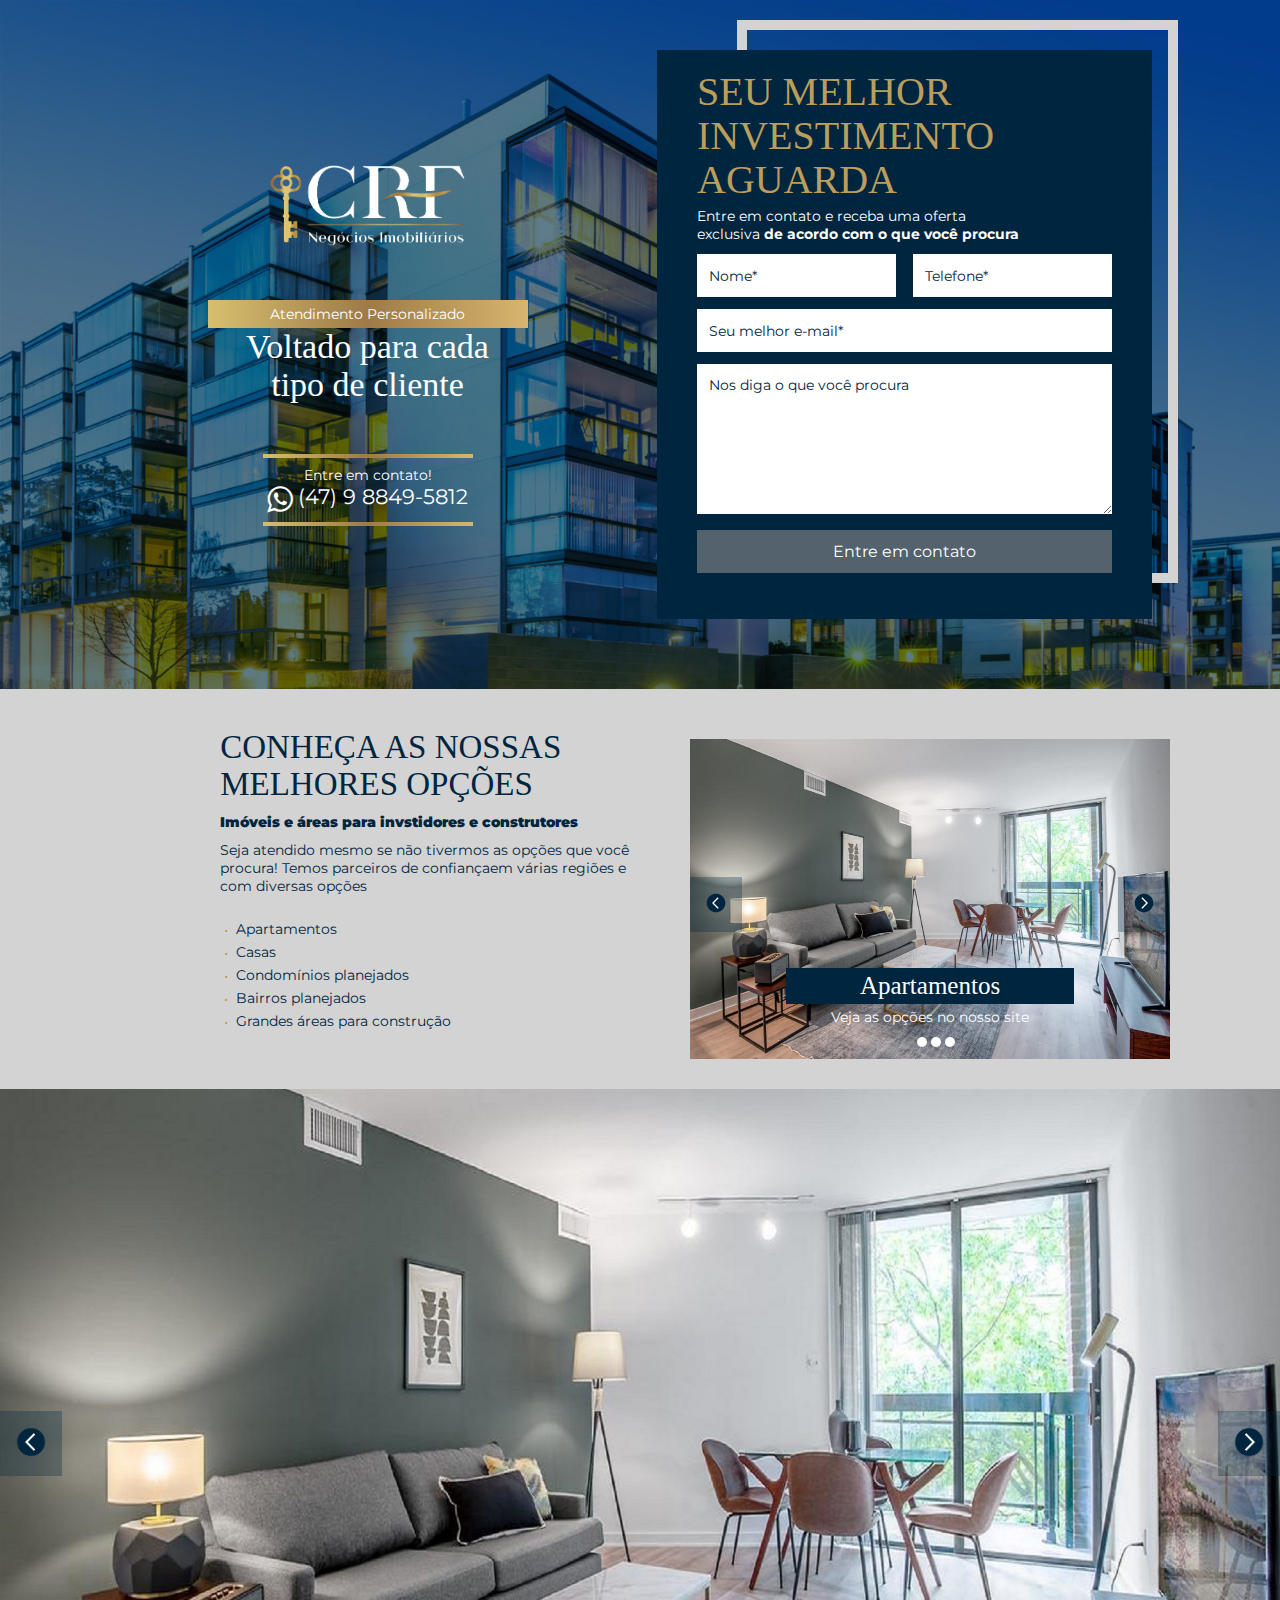
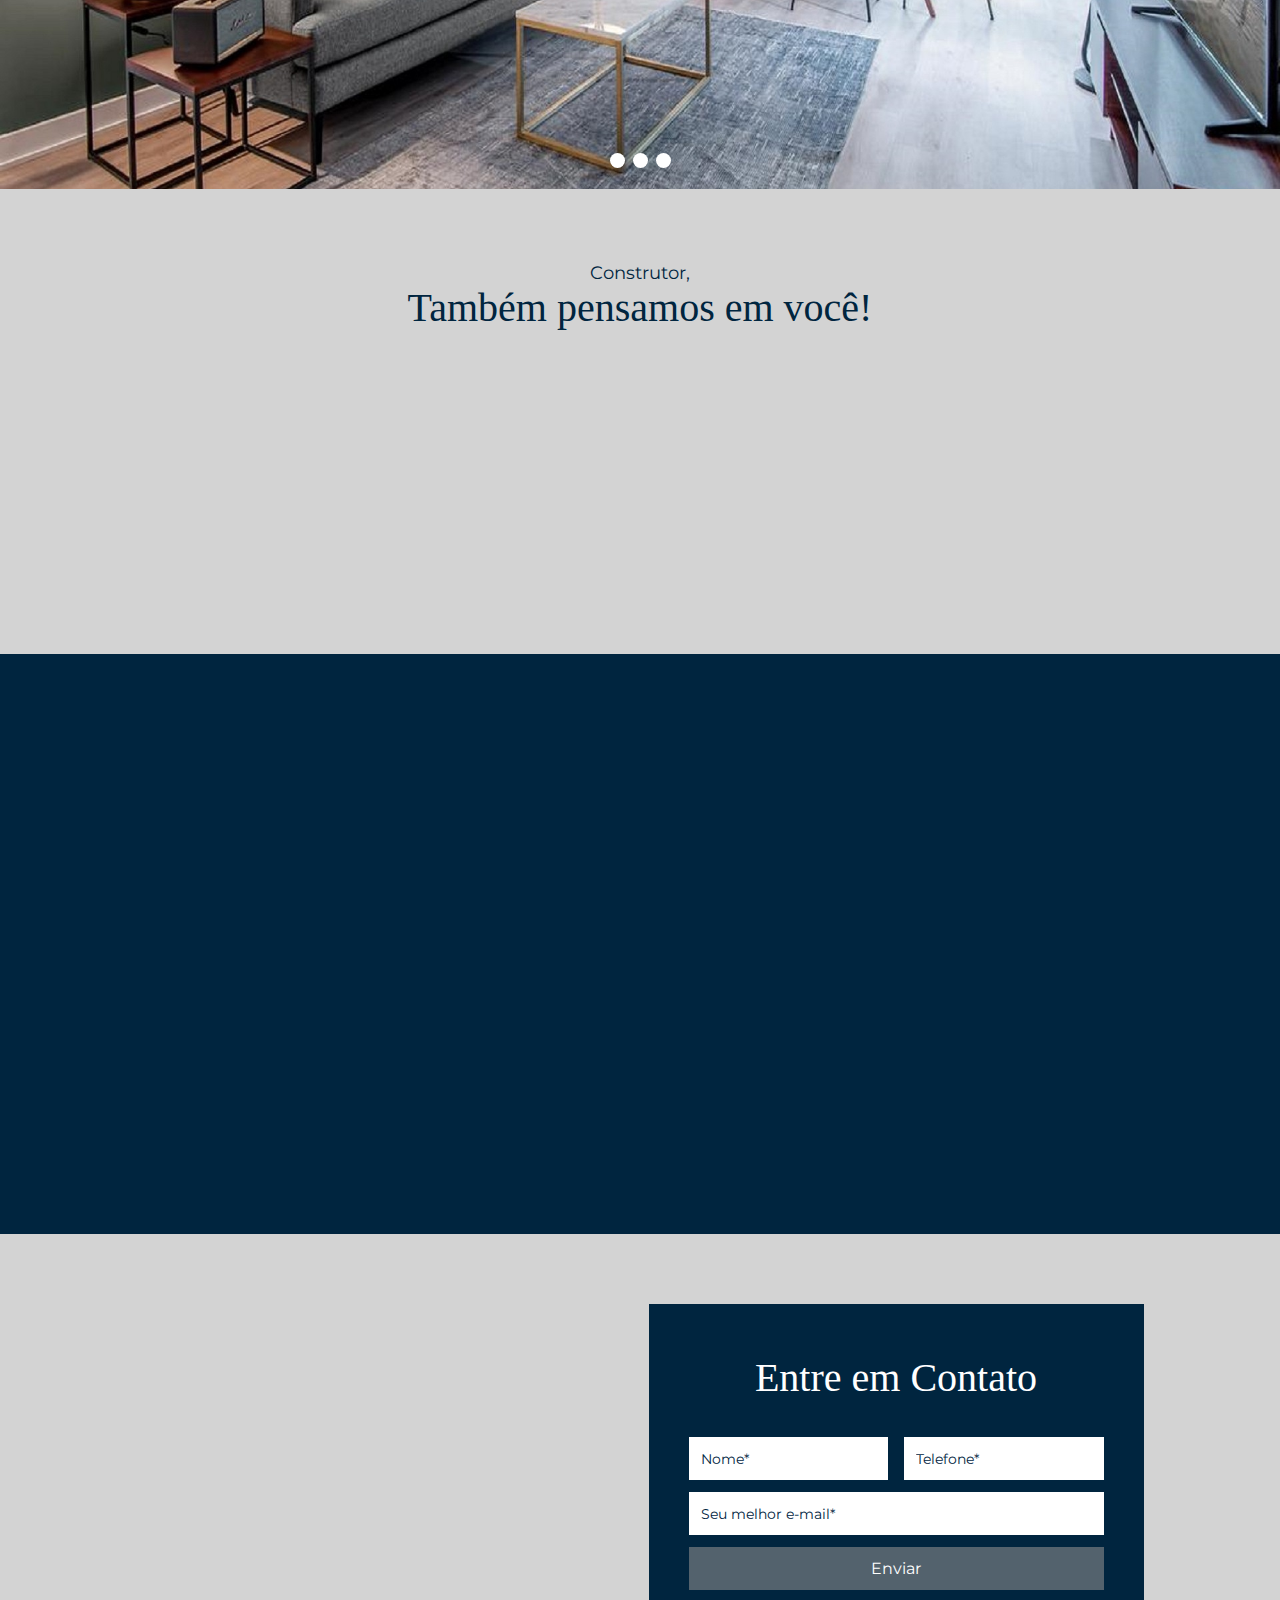
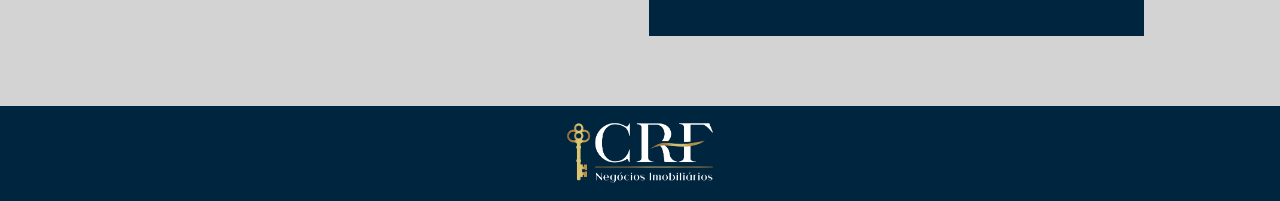
==== commit 59785b63: "rearranged conteudo and fixed distances on contact form" ====
--- a/index.html
+++ b/index.html
@@ -60,7 +60,7 @@
               if (objectBottom < windowBottom) {
                 //object comes into view (scrolling down)
                 if ($(this).css("opacity") == 0) {
-                  $(this).fadeTo(1200, 1);
+                  $(this).fadeTo(1100, 1);
                 }
               } else {
                 //object goes out of view (scrolling up)
@@ -84,7 +84,7 @@
               if (objectBottom < windowBottom) {
                 //object comes into view (scrolling down)
                 if ($(this).css("opacity") == 0) {
-                  $(this).fadeTo(1900, 1);
+                  $(this).fadeTo(1800, 1);
                 }
               } else {
                 //object goes out of view (scrolling up)
@@ -108,7 +108,7 @@
               if (objectBottom < windowBottom) {
                 //object comes into view (scrolling down)
                 if ($(this).css("opacity") == 0) {
-                  $(this).fadeTo(2600, 1);
+                  $(this).fadeTo(2300, 1);
                 }
               } else {
                 //object goes out of view (scrolling up)
@@ -264,38 +264,48 @@
             <h2>Também pensamos em você!</h2>
           </div>
           <div class="conteudo">
-            <div class="terrenos fadeScroll">
-              <div class="conteudo-border-wrapper">
-                <div class="icone-per">
-                  <img src="terrenos.png" width="70px" height="70px" />
-                </div>
-              </div>
-              <h1>Terrenos</h1>
-              <h2>
-                Terrenos para prédios com frente para avenida e/ou vista para o
-                mar
-              </h2>
-            </div>
-            <div class="grandes-terrenos fadeScroll1">
-              <div class="conteudo-border-wrapper">
-                <div class="icone-per">
-                  <img src="gr-terrenos.png" width="70px" height="70px" />
-                </div>
-              </div>
-              <h1>Grandes Terrenos</h1>
-              <h2>
-                Grandes áreas para loteamentos, com foco em bairros planejados,
-                cidades inteligentes e master plan
-              </h2>
-            </div>
-            <div class="permutas fadeScroll2">
-              <div class="conteudo-border-wrapper">
-                <div class="icone-per">
-                  <img src="permuta.png" width="70px" height="70px" />
-                </div>
-              </div>
-              <h1>Permutas</h1>
-              <h2>Alternativa de troca de terreno por área construida</h2>
+            <div class="icones-terr">
+              <div class="terrenos fadeScroll">
+                <div class="conteudo-border-wrapper">
+                  <div class="icone-per">
+                    <img src="terrenos.png" width="70px" height="70px" />
+                  </div>
+                </div>
+              </div>
+              <div class="grandes-terrenos fadeScroll1">
+                <div class="conteudo-border-wrapper">
+                  <div class="icone-per">
+                    <img src="gr-terrenos.png" width="70px" height="70px" />
+                  </div>
+                </div>
+              </div>
+              <div class="permutas fadeScroll2">
+                <div class="conteudo-border-wrapper">
+                  <div class="icone-per">
+                    <img src="permuta.png" width="70px" height="70px" />
+                  </div>
+                </div>
+              </div>
+            </div>
+            <div class="texto-terr">
+              <div class="terrenos fadeScroll">
+                <h1>Terrenos</h1>
+                <h2>
+                  Terrenos para prédios com frente para avenida e/ou vista para
+                  o mar
+                </h2>
+              </div>
+              <div class="grandes-terrenos fadeScroll1">
+                <h1>Grandes Terrenos</h1>
+                <h2>
+                  Grandes áreas para loteamentos, com foco em bairros
+                  planejados, cidades inteligentes e master plan
+                </h2>
+              </div>
+              <div class="permutas fadeScroll2">
+                <h1>Permutas</h1>
+                <h2>Alternativa de troca de terreno por área construida</h2>
+              </div>
             </div>
           </div>
         </div>
--- a/style.css
+++ b/style.css
@@ -317,6 +317,8 @@
   padding: 12px 20px;
   border: none;
   cursor: pointer;
+  margin-top: 6px; /* Add a top margin */
+  margin-bottom: 6px; 
 }
 
 /* When moving the mouse over the submit button, add a darker green color */
@@ -623,7 +625,7 @@
 }
 
 .wrapper-quarta {
-  width: 80%;
+  width: 70%;
   display: flex;
   flex-direction: column;
   justify-content: center;
@@ -653,7 +655,7 @@
 
 .conteudo {
   display: flex;
-  flex-direction: row;
+  flex-direction: column;
   justify-content: center;
   width: 100%;
   margin-bottom: 70px;
@@ -676,6 +678,12 @@
   top: -15px;
   z-index: 1;
 }
+.icones-terr,
+.texto-terr {
+  display: flex;
+  flex-direction: row;
+  justify-content: space-around;
+}
 
 .terrenos,
 .grandes-terrenos,
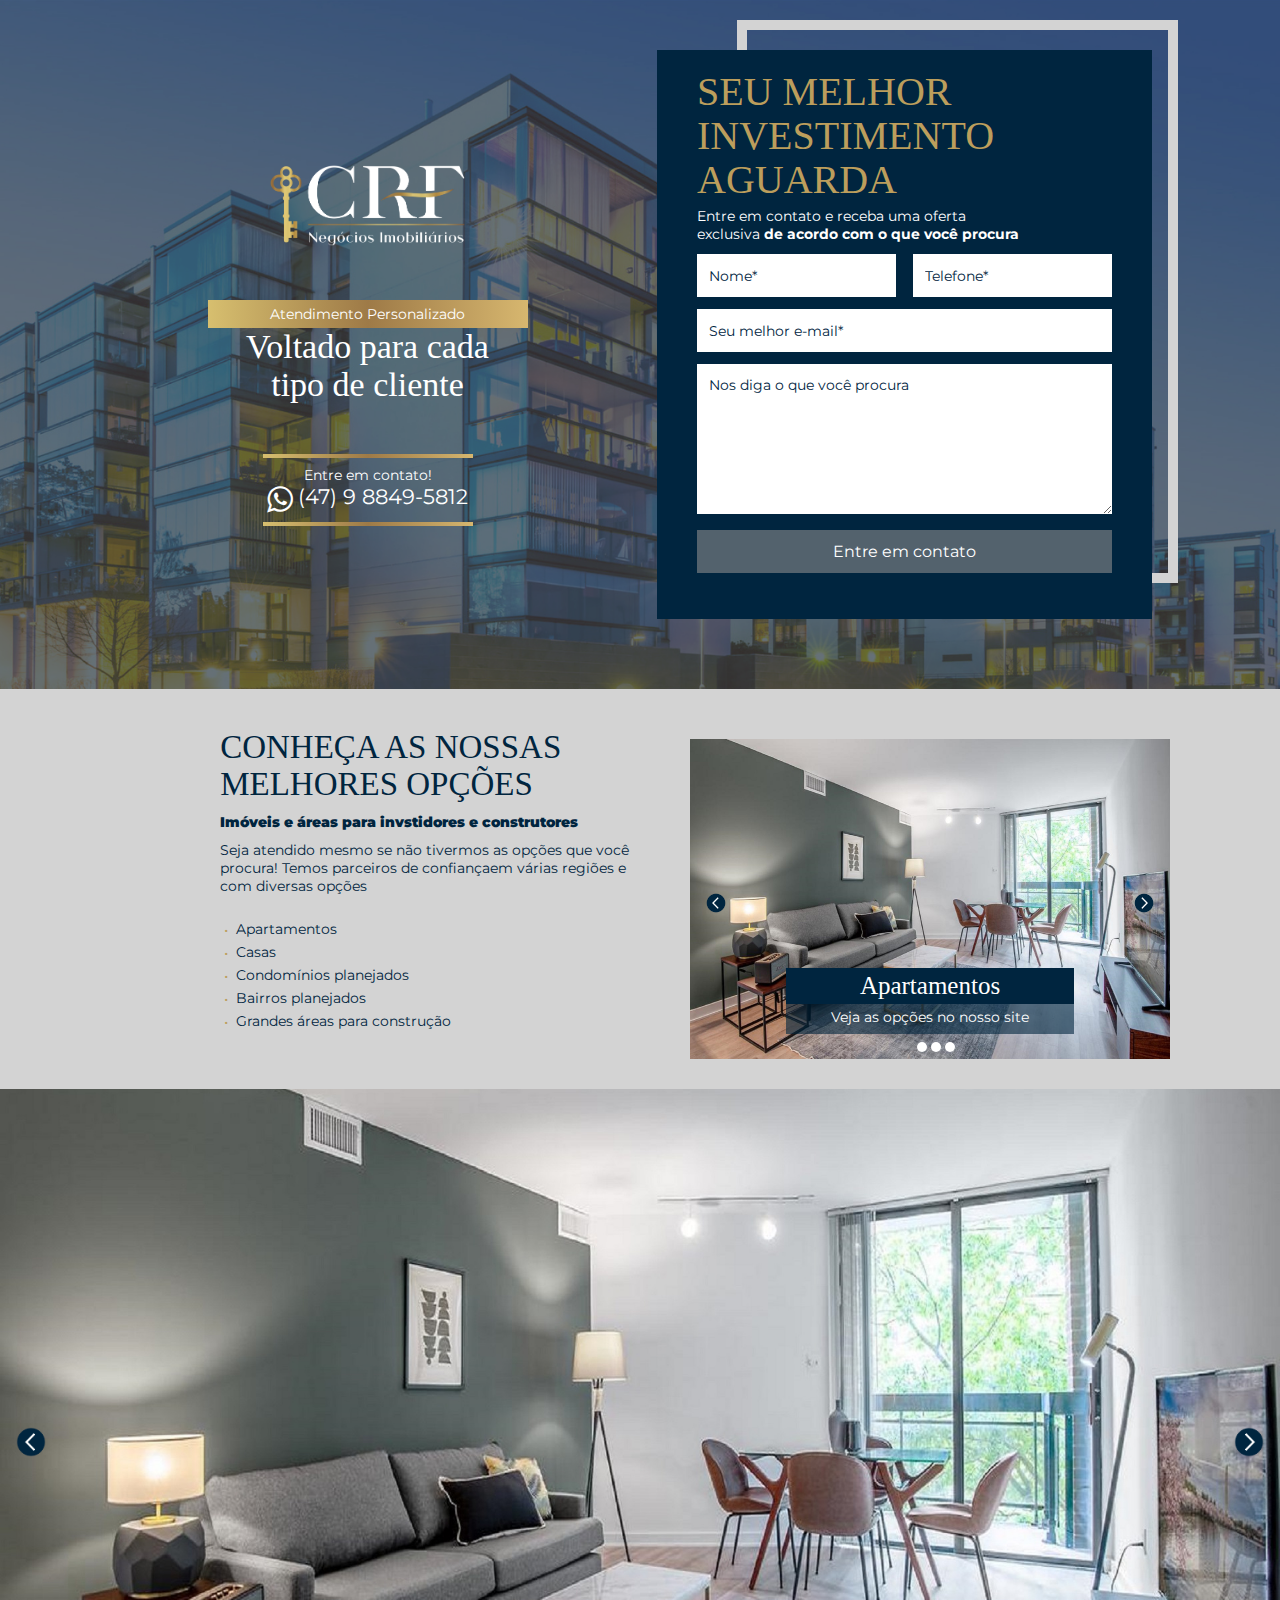
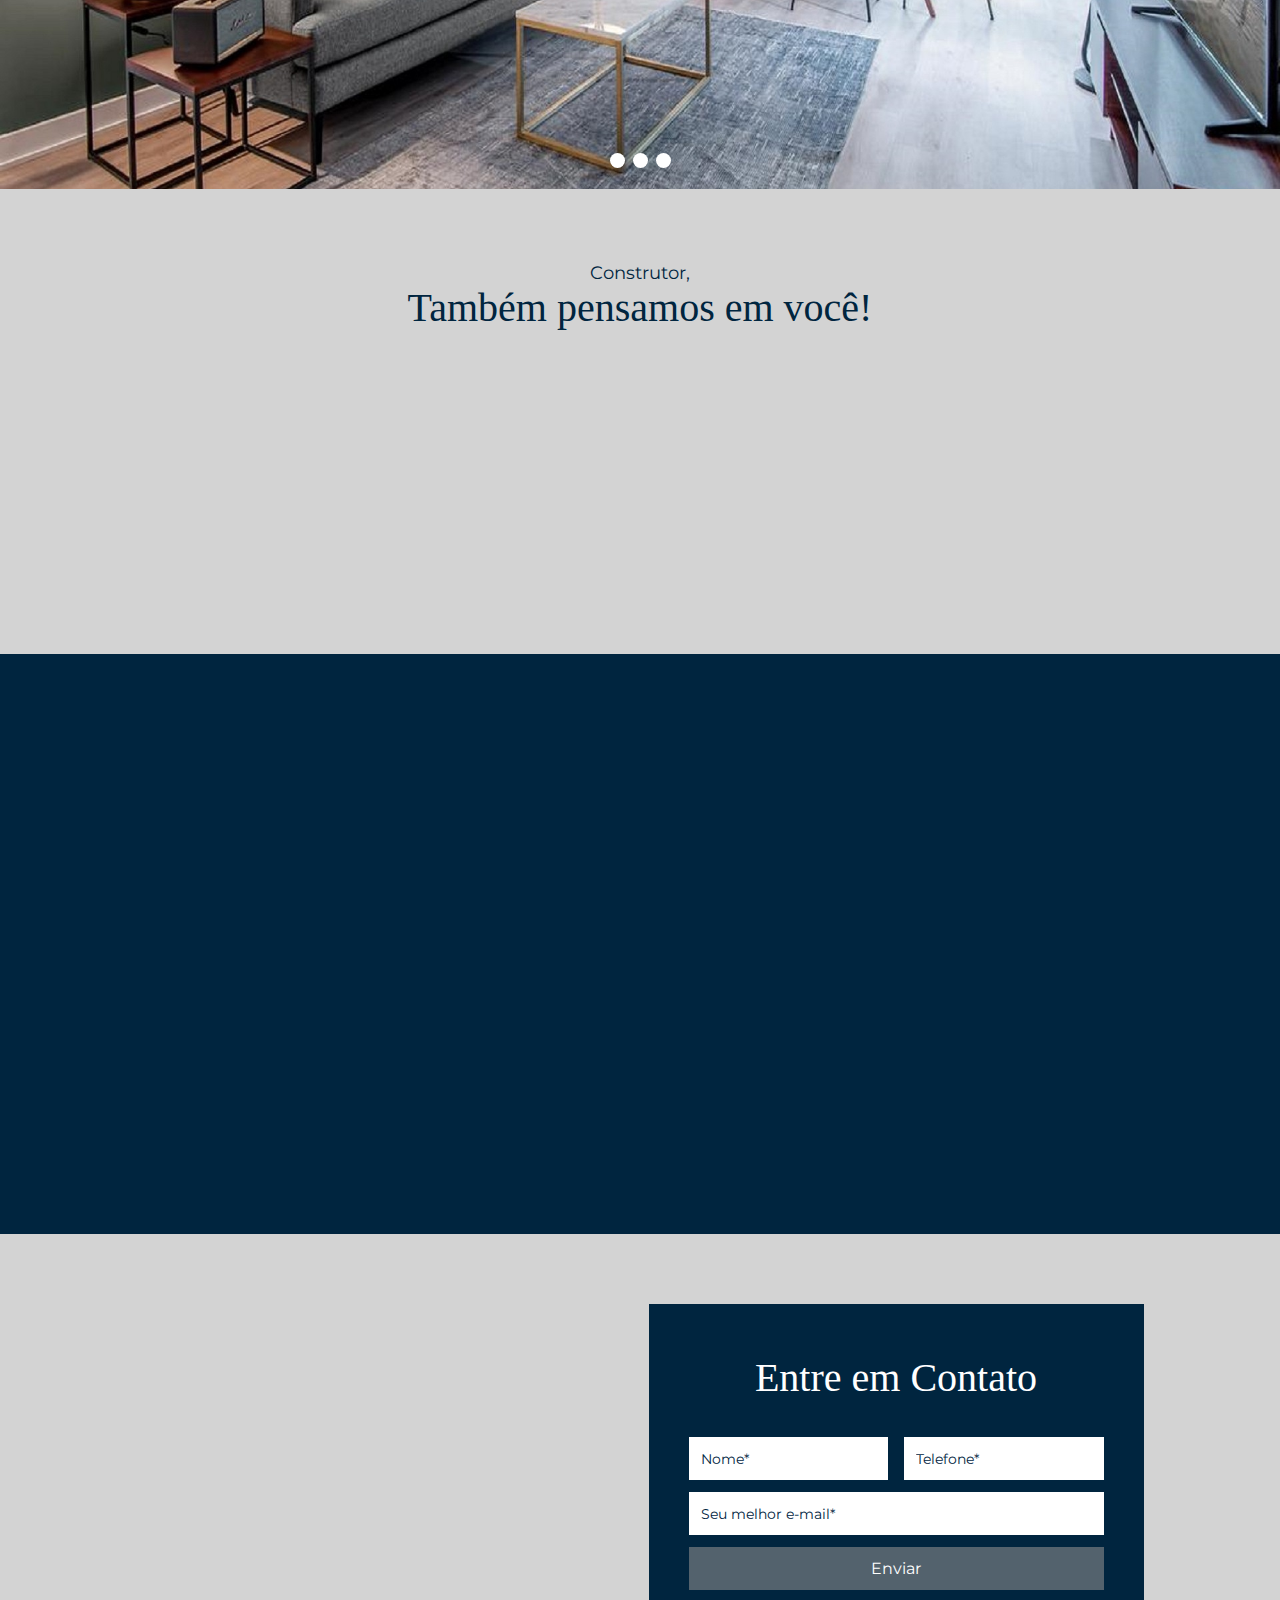
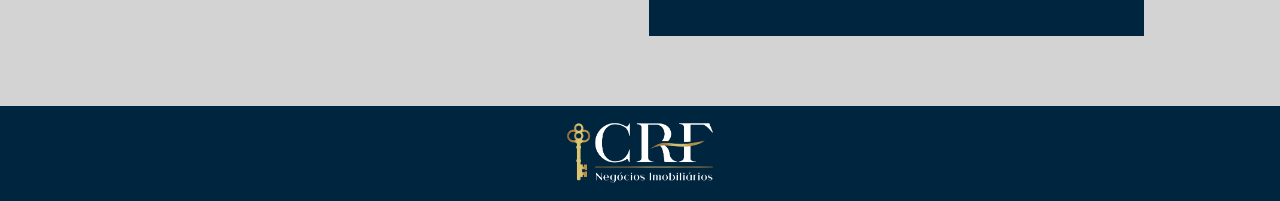
==== commit 70585bd6: "started mobile version" ====
--- a/index.html
+++ b/index.html
@@ -121,260 +121,262 @@
           .scroll(); //invoke scroll-handler on page-load
       });
     </script>
-    <div class="principal">
-      <div class="primeira-secao">
-        <div class="wrapper">
-          <div class="atendimento fadeIn">
-            <img src="crf_logo.png" alt="CRF Negócios Imobiliários" />
-            <div class="msg-atend">
-              <h1>Atendimento Personalizado</h1>
-              <h2>Voltado para cada <br />tipo de cliente</h2>
-            </div>
-            <div class="telefone">
-              <div class="border-wrapper">
-                <h1>Entre em contato!</h1>
-                <div class="numero">
-                  <i class="fa fa-whatsapp" style="font-size: 30px"></i>
-                  <h2>(47) 9 8849-5812</h2>
-                </div>
-              </div>
-            </div>
-          </div>
-          <div class="contato-border-wrapper">
-            <div class="contato">
-              <h1>SEU MELHOR INVESTIMENTO AGUARDA</h1>
-              <h2>
-                Entre em contato e receba uma oferta <br />exclusiva
-                <b>de acordo com o que você procura</b>
-              </h2>
-              <input type="text" id="name" name="name" placeholder="Nome*" />
-              <input
-                type="tel"
-                id="tele"
-                name="telefone"
-                placeholder="Telefone*"
-              />
-              <input
-                type="email"
-                id="mail"
-                name="email"
-                placeholder="Seu melhor e-mail*"
-              />
-              <textarea
-                id="texto"
-                name="texto"
-                placeholder="Nos diga o que você procura"
-              ></textarea>
-              <input type="submit" value="Entre em contato" />
-            </div>
-          </div>
-        </div>
+    <div style="overflow: hidden">
+      <div class="principal">
+        <div class="primeira-secao">
+          <div class="wrapper">
+            <div class="atendimento fadeIn">
+              <img src="crf_logo.png" alt="CRF Negócios Imobiliários" />
+              <div class="msg-atend">
+                <h1>Atendimento Personalizado</h1>
+                <h2>Voltado para cada <br />tipo de cliente</h2>
+              </div>
+              <div class="telefone">
+                <div class="border-wrapper">
+                  <h1>Entre em contato!</h1>
+                  <div class="numero">
+                    <i class="fa fa-whatsapp" style="font-size: 30px"></i>
+                    <h2>(47) 9 8849-5812</h2>
+                  </div>
+                </div>
+              </div>
+            </div>
+            <div class="contato-border-wrapper">
+              <div class="contato">
+                <h1>SEU MELHOR INVESTIMENTO AGUARDA</h1>
+                <h2>
+                  Entre em contato e receba uma oferta <br />exclusiva
+                  <b>de acordo com o que você procura</b>
+                </h2>
+                <input type="text" id="name" name="name" placeholder="Nome*" />
+                <input
+                  type="tel"
+                  id="tele"
+                  name="telefone"
+                  placeholder="Telefone*"
+                />
+                <input
+                  type="email"
+                  id="mail"
+                  name="email"
+                  placeholder="Seu melhor e-mail*"
+                />
+                <textarea
+                  id="texto"
+                  name="texto"
+                  placeholder="Nos diga o que você procura"
+                ></textarea>
+                <input type="submit" value="Entre em contato" />
+              </div>
+            </div>
+          </div>
+        </div>
+        <div class="segunda-secao">
+          <div class="wrapper">
+            <div class="segunda-texto">
+              <h1>CONHEÇA AS NOSSAS<br />MELHORES OPÇÕES</h1>
+              <h2>Imóveis e áreas para invstidores e construtores</h2>
+              <p>
+                Seja atendido mesmo se não tivermos as opções que você procura!
+                Temos parceiros de confiançaem várias regiões e com diversas
+                opções
+              </p>
+              <ul>
+                <li><span>Apartamentos</span></li>
+                <li><span>Casas</span></li>
+                <li><span>Condomínios planejados</span></li>
+                <li><span>Bairros planejados</span></li>
+                <li><span>Grandes áreas para construção</span></li>
+              </ul>
+            </div>
+            <div class="slideshow">
+              <div class="slideshow-container">
+                <div class="mySlides1 fadeIn">
+                  <img src="images/img1.jpg" />
+                  <div class="text">
+                    <h1>Apartamentos</h1>
+                    <br />
+                    <h2>Veja as opções no nosso site</h2>
+                  </div>
+                </div>
+
+                <div class="mySlides1 fadeIn">
+                  <img src="images/img2.jpg" />
+                  <div class="text">
+                    <h1>Apartamentos</h1>
+                    <br />
+                    <h2>Veja as opções no nosso site</h2>
+                  </div>
+                </div>
+
+                <div class="mySlides1 fadeIn">
+                  <img src="images/img3.jpg" />
+                  <div class="text">
+                    <h1>Apartamentos</h1>
+                    <br />
+                    <h2>Veja as opções no nosso site</h2>
+                  </div>
+                </div>
+                <a class="prev" onclick="plusSlides(-1, 0)"
+                  ><img src="left.png" width="20px"
+                /></a>
+                <a class="next" onclick="plusSlides(1, 0)"
+                  ><img src="right.png" width="20px"
+                /></a>
+                <div class="dot-container" style="text-align: center">
+                  <span class="dot" onclick="currentSlide(1, 0)"></span>
+                  <span class="dot" onclick="currentSlide(2, 0)"></span>
+                  <span class="dot" onclick="currentSlide(3, 0)"></span>
+                </div>
+              </div>
+            </div>
+          </div>
+        </div>
+        <div class="terceira-secao">
+          <div class="slideshow2">
+            <div class="slideshow-container2">
+              <div class="mySlides2 fadeIn">
+                <img src="images/img1.jpg" />
+              </div>
+              <div class="mySlides2 fadeIn">
+                <img src="images/img2.jpg" />
+              </div>
+              <div class="mySlides2 fadeIn">
+                <img src="images/img3.jpg" />
+              </div>
+              <a class="prev2" onclick="plusSlides(-1, 1)"
+                ><img src="left.png" width="30px"
+              /></a>
+              <a class="next2" onclick="plusSlides(1, 1)"
+                ><img src="right.png" width="30px"
+              /></a>
+              <div style="text-align: center">
+                <span class="dot2" onclick="currentSlide(1, 1)"></span>
+                <span class="dot2" onclick="currentSlide(2, 1)"></span>
+                <span class="dot2" onclick="currentSlide(3, 1)"></span>
+              </div>
+            </div>
+          </div>
+        </div>
+        <div class="quarta-secao">
+          <div class="wrapper-quarta">
+            <div class="quarta-texto">
+              <h1>Construtor,</h1>
+              <h2>Também pensamos em você!</h2>
+            </div>
+            <div class="conteudo">
+              <div class="icones-terr">
+                <div class="terrenos fadeScroll">
+                  <div class="conteudo-border-wrapper">
+                    <div class="icone-per">
+                      <img src="terrenos.png" width="70px" height="70px" />
+                    </div>
+                  </div>
+                </div>
+                <div class="grandes-terrenos fadeScroll1">
+                  <div class="conteudo-border-wrapper">
+                    <div class="icone-per">
+                      <img src="gr-terrenos.png" width="70px" height="70px" />
+                    </div>
+                  </div>
+                </div>
+                <div class="permutas fadeScroll2">
+                  <div class="conteudo-border-wrapper">
+                    <div class="icone-per">
+                      <img src="permuta.png" width="70px" height="70px" />
+                    </div>
+                  </div>
+                </div>
+              </div>
+              <div class="texto-terr">
+                <div class="terrenos fadeScroll">
+                  <h1>Terrenos</h1>
+                  <h2>
+                    Terrenos para prédios com frente para avenida e/ou vista
+                    para o mar
+                  </h2>
+                </div>
+                <div class="grandes-terrenos fadeScroll1">
+                  <h1>Grandes Terrenos</h1>
+                  <h2>
+                    Grandes áreas para loteamentos, com foco em bairros
+                    planejados, cidades inteligentes e master plan
+                  </h2>
+                </div>
+                <div class="permutas fadeScroll2">
+                  <h1>Permutas</h1>
+                  <h2>Alternativa de troca de terreno por área construida</h2>
+                </div>
+              </div>
+            </div>
+          </div>
+        </div>
+        <div class="quinta-secao">
+          <div class="quinta-texto fadeScroll">
+            <h1>CONFIRA NOSSA</h1>
+            <h2>ÁREA DE ATUAÇÃO</h2>
+          </div>
+          <div class="mapa">
+            <iframe
+              src="https://www.google.com/maps/embed?pb=!1m18!1m12!1m3!1d80434.41020060625!2d-48.65379121962411!3d-27.00701658657903!2m3!1f0!2f0!3f0!3m2!1i1024!2i768!4f13.1!3m3!1m2!1s0x94d8b668abfea471%3A0x4fca490504a87e6e!2sBalne%C3%A1rio%20Cambori%C3%BA%20-%20State%20of%20Santa%20Catarina!5e0!3m2!1sen!2sbr!4v1610211548221!5m2!1sen!2sbr"
+              width="800"
+              height="400"
+              frameborder="0"
+              style="border: 0"
+              allowfullscreen=""
+              aria-hidden="false"
+              tabindex="0"
+            ></iframe>
+          </div>
+        </div>
+        <div class="sexta-secao">
+          <div class="wrapper-sexta">
+            <div class="sexta-texto fadeScroll">
+              <h1>Deseja um atendimento personalizado?</h1>
+              <p>
+                Preencha o formulário ou clique em um dos botões abaixo para
+                falar diretamente com um de nossos corretores!
+              </p>
+              <div class="sexta-botoes">
+                <a class="botao-fone fadeScroll1" href="tel:00000000"
+                  ><i class="fa fa-phone" style="font-size: 14px"></i> Ligar</a
+                >
+                <a class="botoes fadeScroll2" href="https://wa.me/000000000">
+                  <i class="fa fa-whatsapp" style="font-size: 14px"></i>
+                  Whatsapp</a
+                >
+                <a class="botoes fadeScroll3" href="mailto: abc@example.com"
+                  ><i class="fa fa-envelope-o" style="font-size: 14px"></i>
+                  E-mail</a
+                >
+              </div>
+            </div>
+            <div class="sexta-form">
+              <div class="contato2">
+                <h1>Entre em Contato</h1>
+                <input type="text" id="name" name="name" placeholder="Nome*" />
+                <input
+                  type="tel"
+                  id="tele"
+                  name="telefone"
+                  placeholder="Telefone*"
+                />
+                <input
+                  type="email"
+                  id="mail"
+                  name="email"
+                  placeholder="Seu melhor e-mail*"
+                />
+                <input type="submit" value="Enviar" />
+              </div>
+            </div>
+          </div>
+        </div>
+        <footer class="rodape">
+          <img src="crf_logo.png" alt="CRF Negócios Imobiliários" />
+        </footer>
       </div>
-      <div class="segunda-secao">
-        <div class="wrapper">
-          <div class="segunda-texto">
-            <h1>CONHEÇA AS NOSSAS<br />MELHORES OPÇÕES</h1>
-            <h2>Imóveis e áreas para invstidores e construtores</h2>
-            <p>
-              Seja atendido mesmo se não tivermos as opções que você procura!
-              Temos parceiros de confiançaem várias regiões e com diversas
-              opções
-            </p>
-            <ul>
-              <li><span>Apartamentos</span></li>
-              <li><span>Casas</span></li>
-              <li><span>Condomínios planejados</span></li>
-              <li><span>Bairros planejados</span></li>
-              <li><span>Grandes áreas para construção</span></li>
-            </ul>
-          </div>
-          <div class="slideshow">
-            <div class="slideshow-container">
-              <div class="mySlides1 fadeIn">
-                <img src="images/img1.jpg" />
-                <div class="text">
-                  <h1>Apartamentos</h1>
-                  <br />
-                  <h2>Veja as opções no nosso site</h2>
-                </div>
-              </div>
-
-              <div class="mySlides1 fadeIn">
-                <img src="images/img2.jpg" />
-                <div class="text">
-                  <h1>Apartamentos</h1>
-                  <br />
-                  <h2>Veja as opções no nosso site</h2>
-                </div>
-              </div>
-
-              <div class="mySlides1 fadeIn">
-                <img src="images/img3.jpg" />
-                <div class="text">
-                  <h1>Apartamentos</h1>
-                  <br />
-                  <h2>Veja as opções no nosso site</h2>
-                </div>
-              </div>
-              <a class="prev" onclick="plusSlides(-1, 0)"
-                ><img src="left.png" width="20px"
-              /></a>
-              <a class="next" onclick="plusSlides(1, 0)"
-                ><img src="right.png" width="20px"
-              /></a>
-              <div class="dot-container" style="text-align: center">
-                <span class="dot" onclick="currentSlide(1, 0)"></span>
-                <span class="dot" onclick="currentSlide(2, 0)"></span>
-                <span class="dot" onclick="currentSlide(3, 0)"></span>
-              </div>
-            </div>
-          </div>
-        </div>
-      </div>
-      <div class="terceira-secao">
-        <div class="slideshow2">
-          <div class="slideshow-container2">
-            <div class="mySlides2 fadeIn">
-              <img src="images/img1.jpg" />
-            </div>
-            <div class="mySlides2 fadeIn">
-              <img src="images/img2.jpg" />
-            </div>
-            <div class="mySlides2 fadeIn">
-              <img src="images/img3.jpg" />
-            </div>
-            <a class="prev2" onclick="plusSlides(-1, 1)"
-              ><img src="left.png" width="30px"
-            /></a>
-            <a class="next2" onclick="plusSlides(1, 1)"
-              ><img src="right.png" width="30px"
-            /></a>
-            <div style="text-align: center">
-              <span class="dot2" onclick="currentSlide(1, 1)"></span>
-              <span class="dot2" onclick="currentSlide(2, 1)"></span>
-              <span class="dot2" onclick="currentSlide(3, 1)"></span>
-            </div>
-          </div>
-        </div>
-      </div>
-      <div class="quarta-secao">
-        <div class="wrapper-quarta">
-          <div class="quarta-texto">
-            <h1>Construtor,</h1>
-            <h2>Também pensamos em você!</h2>
-          </div>
-          <div class="conteudo">
-            <div class="icones-terr">
-              <div class="terrenos fadeScroll">
-                <div class="conteudo-border-wrapper">
-                  <div class="icone-per">
-                    <img src="terrenos.png" width="70px" height="70px" />
-                  </div>
-                </div>
-              </div>
-              <div class="grandes-terrenos fadeScroll1">
-                <div class="conteudo-border-wrapper">
-                  <div class="icone-per">
-                    <img src="gr-terrenos.png" width="70px" height="70px" />
-                  </div>
-                </div>
-              </div>
-              <div class="permutas fadeScroll2">
-                <div class="conteudo-border-wrapper">
-                  <div class="icone-per">
-                    <img src="permuta.png" width="70px" height="70px" />
-                  </div>
-                </div>
-              </div>
-            </div>
-            <div class="texto-terr">
-              <div class="terrenos fadeScroll">
-                <h1>Terrenos</h1>
-                <h2>
-                  Terrenos para prédios com frente para avenida e/ou vista para
-                  o mar
-                </h2>
-              </div>
-              <div class="grandes-terrenos fadeScroll1">
-                <h1>Grandes Terrenos</h1>
-                <h2>
-                  Grandes áreas para loteamentos, com foco em bairros
-                  planejados, cidades inteligentes e master plan
-                </h2>
-              </div>
-              <div class="permutas fadeScroll2">
-                <h1>Permutas</h1>
-                <h2>Alternativa de troca de terreno por área construida</h2>
-              </div>
-            </div>
-          </div>
-        </div>
-      </div>
-      <div class="quinta-secao">
-        <div class="quinta-texto fadeScroll">
-          <h1>CONFIRA NOSSA</h1>
-          <h2>ÁREA DE ATUAÇÃO</h2>
-        </div>
-        <div class="mapa">
-          <iframe
-            src="https://www.google.com/maps/embed?pb=!1m18!1m12!1m3!1d80434.41020060625!2d-48.65379121962411!3d-27.00701658657903!2m3!1f0!2f0!3f0!3m2!1i1024!2i768!4f13.1!3m3!1m2!1s0x94d8b668abfea471%3A0x4fca490504a87e6e!2sBalne%C3%A1rio%20Cambori%C3%BA%20-%20State%20of%20Santa%20Catarina!5e0!3m2!1sen!2sbr!4v1610211548221!5m2!1sen!2sbr"
-            width="800"
-            height="400"
-            frameborder="0"
-            style="border: 0"
-            allowfullscreen=""
-            aria-hidden="false"
-            tabindex="0"
-          ></iframe>
-        </div>
-      </div>
-      <div class="sexta-secao">
-        <div class="wrapper-sexta">
-          <div class="sexta-texto fadeScroll">
-            <h1>Deseja um atendimento personalizado?</h1>
-            <p>
-              Preencha o formulário ou clique em um dos botões abaixo para falar
-              diretamente com um de nossos corretores!
-            </p>
-            <div class="sexta-botoes">
-              <a class="botao-fone fadeScroll1" href="tel:00000000"
-                ><i class="fa fa-phone" style="font-size: 14px"></i> Ligar</a
-              >
-              <a class="botoes fadeScroll2" href="https://wa.me/000000000">
-                <i class="fa fa-whatsapp" style="font-size: 14px"></i>
-                Whatsapp</a
-              >
-              <a class="botoes fadeScroll3" href="mailto: abc@example.com"
-                ><i class="fa fa-envelope-o" style="font-size: 14px"></i>
-                E-mail</a
-              >
-            </div>
-          </div>
-          <div class="sexta-form">
-            <div class="contato2">
-              <h1>Entre em Contato</h1>
-              <input type="text" id="name" name="name" placeholder="Nome*" />
-              <input
-                type="tel"
-                id="tele"
-                name="telefone"
-                placeholder="Telefone*"
-              />
-              <input
-                type="email"
-                id="mail"
-                name="email"
-                placeholder="Seu melhor e-mail*"
-              />
-              <input type="submit" value="Enviar" />
-            </div>
-          </div>
-        </div>
-      </div>
-      <footer class="rodape">
-        <img src="crf_logo.png" alt="CRF Negócios Imobiliários" />
-      </footer>
+      <script type="text/javascript" src="slideshow.js"></script>
     </div>
-    <script type="text/javascript" src="slideshow.js"></script>
   </body>
 </html>
--- a/style.css
+++ b/style.css
@@ -71,6 +71,8 @@
   background-repeat: no-repeat;
   background-attachment: fixed;
   background-size: cover;
+  background-position: bottom;
+  box-shadow: inset 0 0 0 2000px rgba(114, 101, 101, 0.438);
 }
 
 /* ATENDIMENTO */
@@ -318,7 +320,7 @@
   border: none;
   cursor: pointer;
   margin-top: 6px; /* Add a top margin */
-  margin-bottom: 6px; 
+  margin-bottom: 6px;
 }
 
 /* When moving the mouse over the submit button, add a darker green color */
@@ -429,7 +431,6 @@
 .next {
   cursor: pointer;
   position: absolute;
-  background-color: rgba(0, 37, 61, 0.3);
   top: 50%;
   width: auto;
   padding: 16px;
@@ -446,10 +447,11 @@
 }
 
 /* On hover, add a black background color with a little bit see-through */
-.prev:hover,
+/*.prev:hover,
 .next:hover {
   background-color: rgba(0, 37, 61, 0.6);
 }
+*/
 
 /* Caption text */
 .text {
@@ -481,6 +483,7 @@
   bottom: -20px;
   width: 60%;
   text-align: center;
+  background-color: rgba(0, 37, 61, 0.6);
 }
 
 /* The dots/bullets/indicators */
@@ -490,7 +493,7 @@
   flex-direction: row;
   align-items: center;
   left: -255px;
-  bottom: -165px;
+  bottom: -170px;
 }
 
 .dot {
@@ -574,7 +577,6 @@
 .next2 {
   cursor: pointer;
   position: absolute;
-  background-color: rgba(0, 37, 61, 0.3);
   top: 50%;
   width: auto;
   margin-top: -40px;
@@ -592,11 +594,11 @@
 }
 
 /* On hover, add a black background color with a little bit see-through */
-.prev2:hover,
+/*.prev2:hover,
 .next2:hover {
   background-color: rgba(0, 37, 61, 0.6);
 }
-
+*/
 .dot2 {
   cursor: pointer;
   position: relative;
@@ -912,3 +914,105 @@
   max-width: 150px;
   padding: 15px 0;
 }
+
+/* MOBILE */
+@media only screen and (max-device-width: 480px) {
+  .principal {
+    justify-content: center;
+  }
+  .primeira-secao {
+    padding-top: 100px;
+  }
+  .wrapper {
+    width: 90%;
+    display: flex;
+    flex-direction: column;
+  }
+  .atendimento {
+    width: 100%;
+  }
+  .contato-border-wrapper {
+    width: 100%;
+    margin-left: 0px;
+  }
+  .contato-border-wrapper::after {
+    width: 97%;
+    height: 87%;
+    border: 5px solid lightgrey;
+    left: 15px;
+    top: -15px;
+  }
+  .contato {
+    width: 100%;
+  }
+
+  .segunda-secao {
+    height: auto;
+  }
+  .segunda-texto {
+    width: 100%;
+    padding: 0;
+  }
+
+  .slideshow {
+    width: 100%;
+  }
+  .terceira-secao {
+    height: auto;
+  }
+  .quarta-secao {
+    height: auto;
+  }
+  .wrapper-quarta {
+    width: 90%;
+  }
+
+  .conteudo {
+    flex-direction: column;
+  }
+
+  .conteudo-border-wrapper::after {
+    border: 3px solid;
+    border-image: linear-gradient(90deg, #9e7a47, #d7bf6f, #9e7a47);
+    border-image-slice: 1;
+    content: "";
+    position: absolute;
+    width: 98%;
+    height: 98%;
+    left: -10px;
+    top: -10px;
+    z-index: 1;
+  }
+
+  .terrenos,
+  .grandes-terrenos,
+  .permutas{
+    width: 33.33%;
+  }
+
+  .terrenos h2,
+  .grandes-terrenos h2,
+  .permutas h2 {
+    width: 100%;
+  }
+
+  .quinta-secao {
+    height: auto;
+  }
+
+
+  .wrapper-sexta {
+    width: 90%;
+    display: flex;
+    flex-direction: column;
+  }
+
+  .sexta-texto,
+  .sexta-form {
+    width: 100%;
+  }
+  /* SCREENS TILL 400PX */
+
+  @media only screen and (max-device-width: 400px) {
+  }
+}
